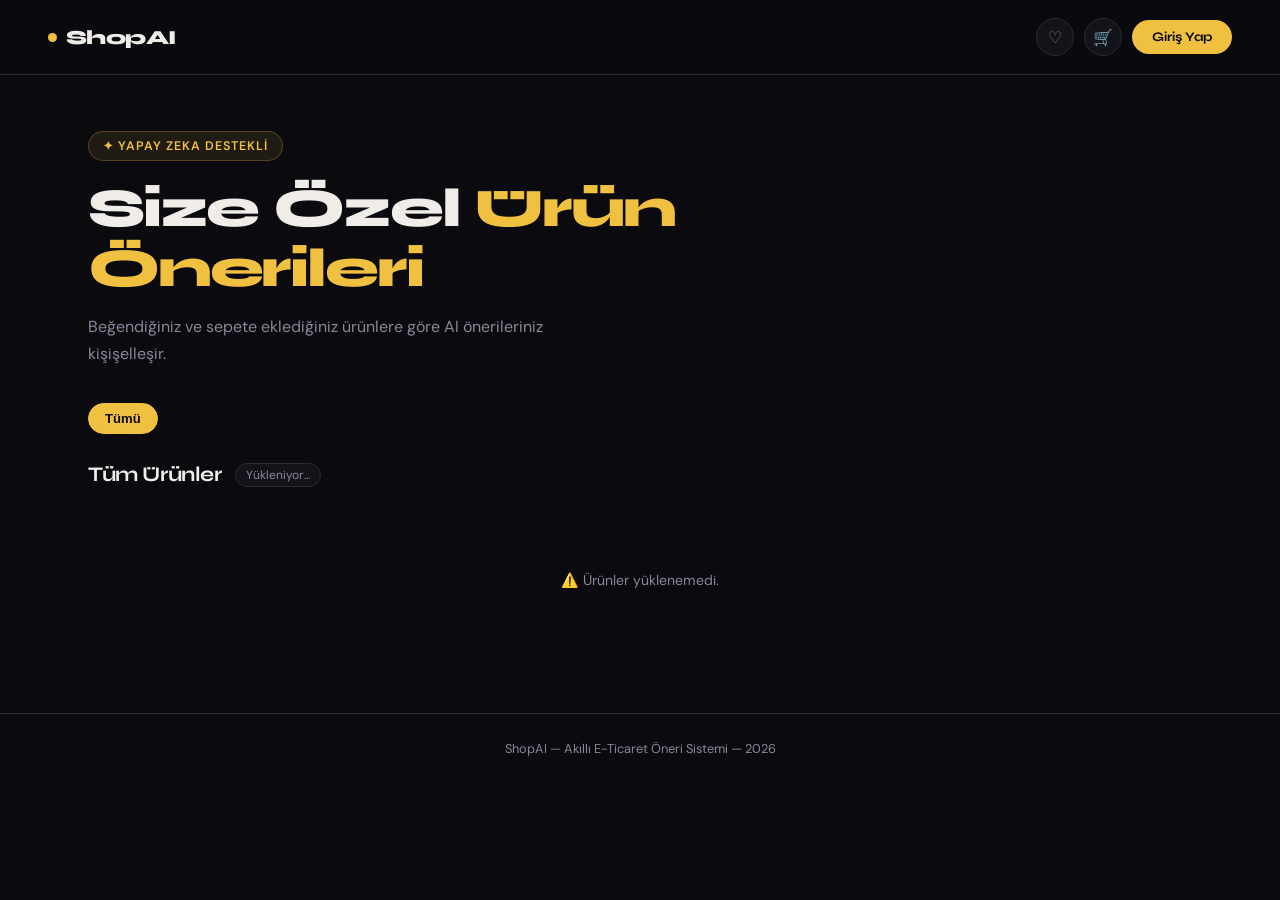
==== frontend/index.html @ 9e25587e "Update frontend: latest index.html edits" ====
<!DOCTYPE html>
<html lang="tr">
<head>
  <meta charset="UTF-8"/>
  <meta name="viewport" content="width=device-width, initial-scale=1.0"/>
  <title>ShopAI — Akıllı Alışveriş</title>
  <link href="https://fonts.googleapis.com/css2?family=Syne:wght@400;600;700;800&family=DM+Sans:wght@300;400;500&display=swap" rel="stylesheet"/>
  <style>
    :root {
      --bg:#0a0a0f; --surface:#13131a; --card:#1a1a24; --border:#2a2a38;
      --accent:#f0c040; --text:#f0ede8; --muted:#8a8799;
      --green:#4caf82; --red:#e05a2b; --radius:16px;
    }
    *,*::before,*::after{box-sizing:border-box;margin:0;padding:0;}
    body{background:var(--bg);color:var(--text);font-family:'DM Sans',sans-serif;min-height:100vh;}
    header{padding:18px 48px;display:flex;align-items:center;justify-content:space-between;
      border-bottom:1px solid var(--border);position:sticky;top:0;
      background:rgba(10,10,15,0.96);backdrop-filter:blur(16px);z-index:100;}
    .logo{font-family:'Syne',sans-serif;font-weight:800;font-size:1.25rem;
      letter-spacing:-0.03em;display:flex;align-items:center;gap:9px;cursor:pointer;}
    .logo-dot{width:9px;height:9px;background:var(--accent);border-radius:50%;animation:pulse 2s infinite;}
    .hdr-right{display:flex;align-items:center;gap:10px;}
    .icon-btn{background:var(--surface);border:1px solid var(--border);color:var(--muted);
      width:38px;height:38px;border-radius:50%;cursor:pointer;font-size:1rem;
      display:flex;align-items:center;justify-content:center;transition:all .2s;position:relative;}
    .icon-btn:hover{border-color:var(--accent);color:var(--accent);}
    .badge{position:absolute;top:-4px;right:-4px;background:var(--accent);color:#0a0a0f;
      font-size:.6rem;font-weight:700;min-width:16px;height:16px;border-radius:8px;
      padding:0 4px;display:flex;align-items:center;justify-content:center;}
    .btn-auth{background:var(--accent);color:#0a0a0f;border:none;padding:9px 20px;
      border-radius:100px;font-family:'Syne',sans-serif;font-weight:700;font-size:.82rem;cursor:pointer;transition:opacity .2s;}
    .btn-auth:hover{opacity:.85;}
    .chip-user{background:var(--surface);border:1px solid var(--border);padding:7px 14px;
      border-radius:100px;font-size:.82rem;color:var(--text);cursor:pointer;
      transition:border-color .2s;display:flex;align-items:center;gap:8px;}
    .chip-user:hover{border-color:var(--accent);}
    .chip-av{width:22px;height:22px;background:var(--accent);border-radius:50%;
      display:flex;align-items:center;justify-content:center;font-size:.65rem;font-weight:700;color:#0a0a0f;}
    .hero{padding:56px 48px 36px;max-width:1200px;margin:0 auto;}
    .hero-tag{display:inline-flex;align-items:center;gap:8px;
      background:rgba(240,192,64,.1);border:1px solid rgba(240,192,64,.25);
      color:var(--accent);font-size:.78rem;font-weight:600;letter-spacing:.08em;
      text-transform:uppercase;padding:6px 14px;border-radius:100px;margin-bottom:18px;}
    .hero h1{font-family:'Syne',sans-serif;font-size:clamp(2rem,5vw,3.4rem);
      font-weight:800;line-height:1.1;letter-spacing:-.04em;max-width:680px;}
    .hero h1 span{color:var(--accent);}
    .hero p{color:var(--muted);font-size:1rem;margin-top:14px;max-width:480px;line-height:1.7;}
    .cat-bar{max-width:1200px;margin:0 auto;padding:0 48px 28px;display:flex;gap:8px;flex-wrap:wrap;}
    .cat-pill{background:var(--surface);border:1px solid var(--border);color:var(--muted);
      padding:7px 16px;border-radius:100px;font-size:.82rem;font-weight:500;cursor:pointer;transition:all .2s;}
    .cat-pill:hover{border-color:var(--accent);color:var(--text);}
    .cat-pill.active{background:var(--accent);border-color:var(--accent);color:#0a0a0f;font-weight:700;}
    .section{max-width:1200px;margin:0 auto;padding:0 48px 64px;}
    .sec-hdr{display:flex;align-items:center;gap:14px;margin-bottom:24px;flex-wrap:wrap;}
    .sec-title{font-family:'Syne',sans-serif;font-size:1.3rem;font-weight:700;letter-spacing:-.02em;}
    .sec-badge{font-size:.75rem;color:var(--muted);background:var(--surface);
      border:1px solid var(--border);padding:3px 10px;border-radius:100px;}
    .sec-badge.ai{background:rgba(240,192,64,.1);border-color:rgba(240,192,64,.3);color:var(--accent);}
    .grid{display:grid;grid-template-columns:repeat(auto-fill,minmax(230px,1fr));gap:16px;}
    .card{background:var(--card);border:1px solid var(--border);border-radius:var(--radius);
      overflow:hidden;cursor:pointer;transition:transform .25s,border-color .25s,box-shadow .25s;
      animation:fadeUp .45s ease both;}
    .card:hover{transform:translateY(-5px);border-color:rgba(240,192,64,.35);box-shadow:0 20px 50px rgba(0,0,0,.5);}
    .card-img{width:100%;aspect-ratio:4/3;overflow:hidden;background:#1a1a2e;
      display:flex;align-items:center;justify-content:center;font-size:2.8rem;position:relative;}
    .card-img img{width:100%;height:100%;object-fit:cover;transition:transform .4s;}
    .card:hover .card-img img{transform:scale(1.07);}
    .card-body{padding:14px;}
    .card-top{display:flex;align-items:center;justify-content:space-between;margin-bottom:7px;}
    .card-cat{font-size:.68rem;font-weight:700;letter-spacing:.08em;text-transform:uppercase;color:var(--accent);}
    .score-badge{font-size:.68rem;font-weight:700;padding:3px 9px;border-radius:100px;
      background:rgba(76,175,130,.15);color:var(--green);border:1px solid rgba(76,175,130,.3);}
    .card-name{font-family:'Syne',sans-serif;font-size:.9rem;font-weight:700;line-height:1.3;
      margin-bottom:5px;display:-webkit-box;-webkit-line-clamp:2;-webkit-box-orient:vertical;overflow:hidden;}
    .card-price{font-size:.95rem;font-weight:700;color:var(--accent);margin-bottom:11px;}
    .card-actions{display:flex;gap:7px;}
    .btn-cart{flex:1;background:rgba(240,192,64,.1);border:1px solid rgba(240,192,64,.2);
      color:var(--accent);padding:8px 10px;border-radius:10px;font-size:.76rem;font-weight:600;
      cursor:pointer;transition:background .2s;}
    .btn-cart:hover{background:rgba(240,192,64,.22);}
    .btn-like{background:var(--surface);border:1px solid var(--border);color:var(--muted);
      width:34px;height:34px;border-radius:10px;cursor:pointer;font-size:.95rem;transition:all .2s;}
    .btn-like:hover,.btn-like.on{border-color:var(--red);color:var(--red);}
    .loading,.empty{display:flex;flex-direction:column;align-items:center;gap:14px;
      padding:60px 20px;color:var(--muted);font-size:.88rem;grid-column:1/-1;text-align:center;}
    .spinner{width:32px;height:32px;border:3px solid var(--border);
      border-top-color:var(--accent);border-radius:50%;animation:spin .8s linear infinite;}
    #toast{position:fixed;bottom:28px;left:50%;transform:translateX(-50%) translateY(80px);
      background:var(--card);border:1px solid var(--border);border-radius:100px;
      padding:11px 22px;font-size:.86rem;z-index:9999;
      transition:transform .3s,opacity .3s;opacity:0;pointer-events:none;white-space:nowrap;}
    #toast.show{transform:translateX(-50%) translateY(0);opacity:1;}
    .overlay{position:fixed;inset:0;background:rgba(0,0,0,.82);backdrop-filter:blur(8px);
      z-index:300;display:flex;align-items:center;justify-content:center;padding:20px;
      opacity:0;pointer-events:none;transition:opacity .25s;}
    .overlay.active{opacity:1;pointer-events:all;}
    .mbox{background:var(--card);border:1px solid var(--border);border-radius:22px;
      max-width:460px;width:100%;padding:30px;
      transform:translateY(18px);transition:transform .25s;max-height:90vh;overflow-y:auto;}
    .overlay.active .mbox{transform:translateY(0);}
    .mclose{float:right;background:var(--surface);border:1px solid var(--border);
      color:var(--muted);width:30px;height:30px;border-radius:50%;cursor:pointer;
      font-size:.9rem;display:flex;align-items:center;justify-content:center;transition:color .2s;}
    .mclose:hover{color:var(--text);}
    .auth-tabs{display:flex;border:1px solid var(--border);border-radius:11px;overflow:hidden;margin-bottom:22px;}
    .atab{flex:1;padding:9px;text-align:center;font-size:.84rem;font-weight:600;
      cursor:pointer;color:var(--muted);background:transparent;border:none;transition:all .2s;}
    .atab.active{background:var(--accent);color:#0a0a0f;}
    .aform{display:flex;flex-direction:column;gap:11px;}
    .ainput{background:var(--surface);border:1px solid var(--border);color:var(--text);
      padding:11px 15px;border-radius:11px;font-size:.88rem;font-family:'DM Sans',sans-serif;outline:none;transition:border-color .2s;}
    .ainput:focus{border-color:var(--accent);}
    .ainput::placeholder{color:var(--muted);}
    .aerr{color:var(--red);font-size:.8rem;text-align:center;min-height:16px;}
    .asubmit{background:var(--accent);color:#0a0a0f;border:none;padding:12px;
      border-radius:11px;font-family:'Syne',sans-serif;font-weight:700;font-size:.92rem;
      cursor:pointer;transition:opacity .2s;margin-top:4px;}
    .asubmit:hover{opacity:.88;}
    .asubmit:disabled{opacity:.5;cursor:not-allowed;}
    .pmbox{max-width:520px;}
    .pimg{width:100%;aspect-ratio:4/3;object-fit:cover;border-radius:13px;margin-bottom:18px;}
    .pimg-ph{width:100%;aspect-ratio:4/3;background:#1a1a2e;border-radius:13px;
      margin-bottom:18px;display:flex;align-items:center;justify-content:center;font-size:4rem;}
    .pcat{font-size:.68rem;font-weight:700;letter-spacing:.08em;text-transform:uppercase;color:var(--accent);margin-bottom:7px;}
    .ptitle{font-family:'Syne',sans-serif;font-size:1.4rem;font-weight:800;letter-spacing:-.03em;margin-bottom:8px;}
    .pprice{font-size:1.4rem;font-weight:700;color:var(--accent);margin-bottom:18px;}
    .pacts{display:flex;gap:10px;}
    .btn-addcart{flex:1;background:var(--accent);color:#0a0a0f;border:none;padding:12px;
      border-radius:11px;font-family:'Syne',sans-serif;font-weight:700;font-size:.92rem;cursor:pointer;transition:opacity .2s;}
    .btn-addcart:hover{opacity:.88;}
    .btn-plike{background:var(--surface);border:1px solid var(--border);color:var(--muted);
      padding:12px 15px;border-radius:11px;font-size:1.1rem;cursor:pointer;transition:all .2s;}
    .btn-plike:hover,.btn-plike.on{border-color:var(--red);color:var(--red);}
    #panel{position:fixed;top:0;right:0;bottom:0;width:360px;background:var(--card);
      border-left:1px solid var(--border);z-index:500;
      transform:translateX(100%);transition:transform .35s cubic-bezier(.4,0,.2,1);display:flex;flex-direction:column;}
    #panel.open{transform:translateX(0);}
    #pback{position:fixed;inset:0;background:rgba(0,0,0,.5);z-index:499;opacity:0;pointer-events:none;transition:opacity .35s;}
    #pback.open{opacity:1;pointer-events:all;}
    .phdr{padding:20px 18px 14px;border-bottom:1px solid var(--border);display:flex;align-items:center;justify-content:space-between;}
    .pusr{display:flex;align-items:center;gap:11px;}
    .pav{width:38px;height:38px;background:var(--accent);border-radius:50%;
      display:flex;align-items:center;justify-content:center;
      font-family:'Syne',sans-serif;font-weight:700;color:#0a0a0f;font-size:.95rem;}
    .pname{font-family:'Syne',sans-serif;font-weight:700;font-size:.92rem;}
    .plabel{font-size:.7rem;color:var(--accent);margin-top:2px;}
    .pemail{font-size:.72rem;color:var(--muted);}
    .pcls{background:var(--surface);border:1px solid var(--border);color:var(--muted);
      width:30px;height:30px;border-radius:50%;cursor:pointer;font-size:.9rem;
      display:flex;align-items:center;justify-content:center;}
    .ptabs{display:flex;border-bottom:1px solid var(--border);}
    .ptab{flex:1;padding:11px;text-align:center;font-size:.8rem;font-weight:600;
      color:var(--muted);cursor:pointer;border-bottom:2px solid transparent;transition:all .2s;}
    .ptab.active{color:var(--accent);border-bottom-color:var(--accent);}
    .pbody{flex:1;overflow-y:auto;padding:14px;}
    .ptc{display:none;} .ptc.active{display:block;}
    .pempty{text-align:center;color:var(--muted);font-size:.83rem;padding:36px 16px;}
    .pitem{display:flex;gap:11px;padding:11px;background:var(--surface);border:1px solid var(--border);
      border-radius:11px;margin-bottom:9px;cursor:pointer;transition:border-color .2s;align-items:center;}
    .pitem:hover{border-color:rgba(240,192,64,.3);}
    .pthumb{width:54px;height:54px;border-radius:8px;background:#1a1a2e;flex-shrink:0;
      display:flex;align-items:center;justify-content:center;font-size:1.4rem;overflow:hidden;}
    .pthumb img{width:100%;height:100%;object-fit:cover;border-radius:8px;}
    .pinfo{flex:1;min-width:0;}
    .piname{font-size:.8rem;font-weight:600;line-height:1.3;white-space:nowrap;overflow:hidden;text-overflow:ellipsis;margin-bottom:3px;}
    .piprice{font-size:.84rem;font-weight:700;color:var(--accent);}
    .qty-row{display:flex;align-items:center;gap:7px;margin-top:5px;}
    .qty-btn{background:var(--card);border:1px solid var(--border);color:var(--text);
      width:24px;height:24px;border-radius:6px;cursor:pointer;font-size:.9rem;
      display:flex;align-items:center;justify-content:center;transition:border-color .2s;}
    .qty-btn:hover{border-color:var(--accent);color:var(--accent);}
    .qty-val{font-size:.82rem;font-weight:700;min-width:18px;text-align:center;}
    .prem{background:none;border:none;color:var(--muted);cursor:pointer;font-size:.85rem;padding:3px;transition:color .2s;flex-shrink:0;}
    .prem:hover{color:var(--red);}
    .pftr{padding:14px;border-top:1px solid var(--border);}
    .ptotal{display:flex;justify-content:space-between;font-weight:700;font-size:.92rem;margin-bottom:11px;}
    .btn-pay{width:100%;background:var(--accent);color:#0a0a0f;border:none;padding:12px;
      border-radius:11px;font-family:'Syne',sans-serif;font-weight:700;font-size:.92rem;cursor:pointer;transition:opacity .2s;}
    .btn-pay:hover{opacity:.88;}
    .btn-logout{width:100%;margin-top:8px;background:transparent;border:1px solid var(--border);
      color:var(--muted);padding:9px;border-radius:11px;font-size:.83rem;cursor:pointer;transition:all .2s;}
    .btn-logout:hover{border-color:var(--red);color:var(--red);}
    .co-items{max-height:180px;overflow-y:auto;margin-bottom:14px;}
    .co-item{display:flex;justify-content:space-between;padding:7px 0;border-bottom:1px solid var(--border);font-size:.83rem;}
    .co-item:last-child{border:none;}
    .co-addr{width:100%;background:var(--surface);border:1px solid var(--border);color:var(--text);
      padding:11px 13px;border-radius:11px;font-family:'DM Sans',sans-serif;font-size:.86rem;
      resize:none;outline:none;transition:border-color .2s;margin-bottom:11px;}
    .co-addr:focus{border-color:var(--accent);}
    .co-total{font-size:1rem;font-weight:700;text-align:right;margin-bottom:14px;color:var(--accent);}
    .welbox{text-align:center;}
    .welbox .we{font-size:2.8rem;margin-bottom:14px;}
    .welbox h2{font-family:'Syne',sans-serif;font-size:1.5rem;font-weight:800;margin-bottom:8px;}
    .welbox p{color:var(--muted);font-size:.9rem;line-height:1.65;margin-bottom:22px;}
    footer{border-top:1px solid var(--border);padding:26px 48px;text-align:center;color:var(--muted);font-size:.8rem;}
    @keyframes spin{to{transform:rotate(360deg);}}
    @keyframes pulse{0%,100%{opacity:1;transform:scale(1);}50%{opacity:.5;transform:scale(1.4);}}
    @keyframes fadeUp{from{opacity:0;transform:translateY(16px);}to{opacity:1;transform:translateY(0);}}
    @media(max-width:768px){
      header,.hero,.cat-bar,.section{padding-left:16px;padding-right:16px;}
      .hero{padding-top:36px;}
      #panel{width:100%;}
    }
</style>
</head>
<body>

<header>
  <div class="logo" onclick="scrollTo(0,0)"><div class="logo-dot"></div>ShopAI</div>
  <div class="hdr-right">
    <button class="icon-btn" onclick="openPanel('liked')" title="Beğendiklerim">
      ♡<span class="badge" id="likedBadge" style="display:none">0</span>
    </button>
    <button class="icon-btn" onclick="openPanel('cart')" title="Sepet">
      🛒<span class="badge" id="cartBadge" style="display:none">0</span>
    </button>
    <div id="authArea"></div>
  </div>
</header>

<div class="hero">
  <div class="hero-tag" id="heroTag">✶ YAPAY ZEKA DESTEKLİ</div>
  <h1>Size Özel <span>Ürün Önerileri</span></h1>
  <p id="heroDesc">Beğendiğiniz ve sepete eklediğiniz ürünlere göre AI önerileriniz kişişelleşir.</p>
</div>

<div class="cat-bar" id="catBar">
  <button class="cat-pill active" onclick="selectCat('')">Tümü</button>
</div>

<div class="section" id="recSection" style="display:none">
  <div class="sec-hdr">
    <div class="sec-title">🤖 Size Özel Öneriler</div>
    <div class="sec-badge ai" id="recBadge">Kişişelleştirilmiş</div>
    <div class="sec-badge" id="recUpdating" style="display:none">↻ Güncelleniyor...</div>
  </div>
  <div class="grid" id="recGrid">
    <div class="loading"><div class="spinner"></div><span>Öneriler hazırlanıyor...</span></div>
  </div>
</div>

<div class="section">
  <div class="sec-hdr">
    <div class="sec-title" id="allTitle">Tüm Ürünler</div>
    <div class="sec-badge" id="allBadge">Yükleniyor...</div>
  </div>
  <div class="grid" id="allGrid">
    <div class="loading"><div class="spinner"></div><span>Yükleniyor...</span></div>
  </div>
</div>

<footer>ShopAI — Akıllı E-Ticaret Öneri Sistemi — 2026</footer>
<div id="toast"></div>
<div id="pback" onclick="closePanel()"></div>

<div id="panel">
  <div class="phdr">
    <div class="pusr">
      <div class="pav" id="pav">?</div>
      <div>
        <div class="pname" id="pname">Misafir</div>
        <div class="plabel" id="plabel"></div>
      </div>
    </div>
    <button class="pcls" onclick="closePanel()">✕</button>
  </div>
  <div class="ptabs">
    <div class="ptab active" id="tabLiked" onclick="switchTab('liked')">♡ Beğenenlerim <span id="lcnt">(0)</span></div>
    <div class="ptab" id="tabCart" onclick="switchTab('cart')">🛒 Sepetim <span id="ccnt">(0)</span></div>
  </div>
  <div class="pbody">
    <div class="ptc active" id="tcLiked"><div class="pempty">Henüz beğendiğiniz ürün yok.</div></div>
    <div class="ptc" id="tcCart"><div class="pempty">Sepetiniz boş.</div></div>
  </div>
  <div class="pftr">
    <div id="cartFtr" style="display:none">
      <div class="ptotal"><span>Toplam</span><span id="totalPrice">₺0,00</span></div>
      <button class="btn-pay" onclick="closePanel();setTimeout(openCheckout,60)">Ödeme Yap →</button>
    </div>
    <button class="btn-logout" id="logoutBtn" onclick="doLogout()" style="display:none">Çıkış Yap</button>
  </div>
</div>

<div class="overlay" id="authOv" onclick="if(event.target===this)closeAuth()">
  <div class="mbox">
    <div class="auth-tabs">
      <button class="atab active" onclick="switchAuth('login',this">Giriş Yap</button>
      <button class="atab" onclick="switchAuth('register',this)">Kayıt Ol</button>
    </div>
    <div class="aform" id="fLogin">
      <input class="ainput" type="email" id="lEmail" placeholder="E-posta" autocomplete="email" onkeydown="if(event.key==='Enter')doLogin()"/>
      <input class="ainput" type="password" id="lPass" placeholder="Şifre" onkeydown="if(event.key==='Enter')doLogin()"/>
      <div class="aerr" id="lErr"></div>
      <button class="asubmit" id="lBtn" onclick="doLogin()">Giriş Yap</button>
    </div>
    <div class="aform" id="fReg" style="display:none">
      <input class="ainput" type="text" id="rName" placeholder="Ad Soyad" onkeydown="if(event.key==='Enter')doRegister()"/>
      <input class="ainput" type="email" id="rEmail" placeholder="E-posta" autocomplete="email" onkeydown="if(event.key==='Enter')doRegister()"/>
      <input class="ainput" type="password" id="rPass" placeholder="Şifre (min 6 karakter)" onkeydown="if(event.key==='Enter')doRegister()"/>
      <div class="aerr" id="rErr"></div>
      <button class="asubmit" id="rBtn" onclick="doRegister()">Kayıt Ol</button>
    </div>
  </div>
</div>

<div class="overlay" id="prodOv" onclick="if(event.target===this)closeProd()">
  <div class="mbox pmbox">
    <button class="mclose" onclick="closeProd()">✕</button>
    <div id="pimgWrap"></div>
    <div class="pcat" id="pCat"></div>
    <div class="ptitle" id="pTitle"></div>
    <div class="pprice" id="pPrice"></div>
    <div id="pSimilar" style="margin-bottom:16px;display:none">
      <div style="font-size:.78rem;color:var(--muted);margin-bottom:8px;font-weight:600;">Benzer Ürünler</div>
      <div id="pSimilarList" style="display:flex;gap:8px;flex-wrap:wrap;"></div>
    </div>
    <div class="pacts">
      <button class="btn-addcart" onclick="addToCartFromModal()">🛒 Sepete Ekle</button>
      <button class="btn-plike" id="pLikeBtn" onclick="toggleLikeFromModal()">♡</button>
    </div>
  </div>
</div>

<div class="overlay" id="coOv" onclick="if(event.target===this)closeCheckout()">
  <div class="mbox">
    <button class="mclose" onclick="closeCheckout()">✕</button>
    <h2 style="font-family:'Syne',sans-serif;font-weight:800;margin-bottom:18px">Siparişi Tamamla</h2>
    <div class="co-items" id="coItems"></div>
    <textarea class="co-addr" id="coAddr" rows="3" placeholder="Teslimat adresi..."></textarea>
    <div class="co-total" id="coTotal"></div>
    <button class="asubmit" onclick="confirmCheckout()">Siparişi Onayla ✓</button>
  </div>
</div>

<div class="overlay" id="welOv">
  <div class="mbox welbox">
    <div class="we">🎉</div>
    <h2>Hoş Geldin, <span id="welName"></span>!</h2>
    <p>ShopAI'ya katıldın. Beğendiğin ve sepete eklediğin ürünlere göre sana özel öneriler sunuyoruz.</p>
    <button class="asubmit" onclick="closeWelcome()">Alışverişe Başla →</button>
  </div>
</div>

<script>

// ════════════════════════════════ STATE ════════════════════════════════════
let token=null, userId=null, userName=null, userLabel=null;
let catalog={};
let likedSet=new Set();
let cartMap=new Map();
let modalId=null;
let refreshTimer=null;

const EMOJI={
  'Kadın':'👗','Erkek':'👔','Elektronik':'⚡','Kozmetik':'💄',
  'Süpermarket':'🛒','Ev ve Mobilya':'🛋️','Bahçe & Yapı Market':'🌿',
  'Kırtasiye Ofis Malzemeleri':'✏️','Hobi':'🎯','Oyuncak':'🧸',
  'Spor Outdoor':'⚽','Çocuk':'👦','Anne & Bebek & Çocuk':'👶',
  'Otomobil ve Motosiklet':'🚗'
};
const emo=c=>EMOJI[c]||'📦';
const esc=s=>String(s).replace(/[&<>"']/g,c=>({'&':'&amp;','<':'&lt;','>':'&gt;','"':'&quot;',"'":'&#39;'}[c]));
const fmt=n=>`₺${Number(n).toLocaleString('tr-TR',{minimumFractionDigits:2})}`;

function saveSession(t,uid,name){
  token=t; userId=uid; userName=name;
  localStorage.setItem('sai_t',t);
  localStorage.setItem('sai_u',uid);
  localStorage.setItem('sai_n',name);
}
function loadSession(){
  token=localStorage.getItem('sai_t');
  userId=localStorage.getItem('sai_u');
  userName=localStorage.getItem('sai_n');
}
function clearSession(){
  token=null; userId=null; userName=null; userLabel=null;
  ['sai_t','sai_u','sai_n','sai_lb'].forEach(k=>localStorage.removeItem(k));
}
function saveLikedCart(){
  localStorage.setItem('sai_lk',JSON.stringify([...likedSet]));
  localStorage.setItem('sai_ct',JSON.stringify([...cartMap.entries()]));
}
function loadLikedCart(){
  try{likedSet=new Set(JSON.parse(localStorage.getItem('sai_lk')||'[]'));}catch(e){}
  try{cartMap=new Map(JSON.parse(localStorage.getItem('sai_ct')||'[]'));}catch(e){}
}
function merge(list){
  list.forEach(p=>{
    const id=p.product_id||p.id;
    catalog[id]={...(catalog[id]||{}),...p,id};
  });
}
function getP(id){return catalog[id]||null;}

let tt;
function toast(msg,type=''){
  const el=document.getElementById('toast');
  el.textContent=msg;
  el.style.borderColor=type==='ok'?'rgba(76,175,130,.4)':type==='err'?'rgba(224,90,43,.4)':'var(--border)';
  el.style.color=type==='ok'?'var(--green)':type==='err'?'var(--red)':'var(--text)';
  el.classList.add('show');
  clearTimeout(tt);tt=setTimeout(()=>el.classList.remove('show'),2600);
}

// ─── PROFIL ETİKETİ ───────────────────────────────────────────────────────
async function fetchProfile(){
  if(!token)return;
  try{
    const r=await fetch('/api/v1/users/me',{headers:{Authorization:`Bearer ${token}`}});
    if(!r.ok)return;
    const d=await r.json();
    userLabel=d.label||null;
    localStorage.setItem('sai_lb',userLabel||'');
    const lbl=document.getElementById('plabel');
    if(lbl) lbl.textContent=userLabel||'';
    const desc=document.getElementById('heroDesc');
    if(desc) desc.textContent=userLabel
      ? `${userLabel} olarak tanımlandınız. Beğeni ve sepet hareketlerinize göre öneriler güncelleniyor.`
      : 'Beğendiğiniz ve sepete eklediğiniz ürünlere göre AI önerileriniz kişiselleşir.';
  }catch(e){}
}

function renderAuth(){
  const el=document.getElementById('authArea');
  if(token&&userName){
    const ini=userName.split(' ').map(w=>w[0]).join('').toUpperCase().slice(0,2);
    el.innerHTML=`<div class="chip-user" onclick="openPanel('liked')">
      <div class="chip-av">${ini}</div>${esc(userName)}
    </div>`;
    document.getElementById('logoutBtn').style.display='';
    document.getElementById('pname').textContent=userName;
    document.getElementById('pav').textContent=ini;
    const lbl=document.getElementById('plabel');
    if(lbl) lbl.textContent=userLabel||'';
  } else {
    el.innerHTML=`<button class="btn-auth" onclick="openAuth()">Giriş Yap</button>`;
    document.getElementById('logoutBtn').style.display='none';
    document.getElementById('pname').textContent='Misafir';
    document.getElementById('pav').textContent='?';
  }
}

function openAuth(){document.getElementById('authOv').classList.add('active');}
function closeAuth(){document.getElementById('authOv').classList.remove('active');}
function switchAuth(tab,btn){
  document.querySelectorAll('.atab').forEach(t=>t.classList.remove('active'));
  btn.classList.add('active');
  document.getElementById('fLogin').style.display=tab==='login'?'flex':'none';
  document.getElementById('fReg').style.display=tab==='register'?'flex':'none';
  document.getElementById('lErr').textContent='';
  document.getElementById('rErr').textContent='';
}

async function doLogin(){
  const email=document.getElementById('lEmail').value.trim();
  const pass=document.getElementById('lPass').value;
  const btn=document.getElementById('lBtn');
  document.getElementById('lErr').textContent='';
  if(!email||!pass)return;
  btn.disabled=true; btn.textContent='Giriş yapılıyor...';
  try{
    const r=await fetch('/api/v1/auth/login',{method:'POST',
      headers:{'Content-Type':'application/json'},
      body:JSON.stringify({email,password:pass})});
    const d=await r.json();
    if(!r.ok)throw new Error(d.detail||'Giriş başarısız');
    saveSession(d.token,d.user_id,d.name);
    closeAuth(); renderAuth();
    toast(`Hoş geldin, ${d.name}! 👋`,'ok');
    await Promise.all([loadAll(), fetchProfile()]);
  }catch(e){document.getElementById('lErr').textContent=e.message;}
  finally{btn.disabled=false; btn.textContent='Giriş Yap';}
}

async function doRegister(){
  const name=document.getElementById('rName').value.trim();
  const email=document.getElementById('rEmail').value.trim();
  const pass=document.getElementById('rPass').value;
  const btn=document.getElementById('rBtn');
  document.getElementById('rErr').textContent='';
  if(!name||!email||!pass){document.getElementById('rErr').textContent='Tüm alanları doldurun.';return;}
  if(pass.length<6){document.getElementById('rErr').textContent='Şifre en az 6 karakter.';return;}
  btn.disabled=true; btn.textContent='Kayıt oluşturuluyor...';
  try{
    const r=await fetch('/api/v1/auth/register',{method:'POST',
      headers:{'Content-Type':'application/json'},
      body:JSON.stringify({name,email,password:pass})});
    const d=await r.json();
    if(!r.ok)throw new Error(d.detail||'Kayıt başarısız');
    saveSession(d.token,d.user_id,d.name);
    closeAuth(); renderAuth();
    await loadAll();
    showWelcome(d.name);
  }catch(e){document.getElementById('rErr').textContent=e.message;}
  finally{btn.disabled=false; btn.textContent='Kayıt Ol';}
}

function doLogout(){
  clearSession(); likedSet.clear(); cartMap.clear(); saveLikedCart();
  renderAuth(); closePanel(); updateBadges();
  document.getElementById('recSection').style.display='none';
  document.getElementById('heroTag').textContent='✦ YAPAY ZEKA DESTEKLİ';
  const desc=document.getElementById('heroDesc');
  if(desc) desc.textContent='Beğendiğiniz ve sepete eklediğiniz ürünlere göre AI önerileriniz kişiselleşir.';
  loadAllProducts();
  toast('Çıkış yapıldı.');
}

function showWelcome(name){
  document.getElementById('welName').textContent=name.split(' ')[0];
  document.getElementById('welOv').classList.add('active');
}
function closeWelcome(){document.getElementById('welOv').classList.remove('active');}

async function loadAllProducts(cat=''){
  const grid=document.getElementById('allGrid');
  grid.innerHTML='<div class="loading"><div class="spinner"></div><span>Yükleniyor...</span></div>';
  try{
    const url=cat?`/api/v1/products?category=${encodeURIComponent(cat)}&limit=200`:'/api/v1/products?limit=200';
    const r=await fetch(url,token?{headers:{Authorization:`Bearer ${token}`}}:{});
    const d=await r.json();
    const list=d.products||d||[];
    merge(list);
    document.getElementById('allTitle').textContent=cat||'Tüm Ürünler';
    document.getElementById('allBadge').textContent=`${list.length} ürün`;
    grid.innerHTML=list.length
      ?list.map((p,i)=>cardHtml(p,i,'all')).join('')
      :'<div class="empty">Bu kategoride ürün bulunamadı.</div>';
  }catch(e){
    grid.innerHTML='<div class="empty">⚠️ Ürünler yüklenemedi.</div>';
  }
}

// ─── KİŞİSEL ÖNERİLER — silent=true → mevcut içerik korunur, sadece güncellenir ───
async function loadPersonalized(silent=false){
  if(!token||!userId){
    document.getElementById('recSection').style.display='none';
    return;
  }
  document.getElementById('recSection').style.display='';
  const grid=document.getElementById('recGrid');
  const updBadge=document.getElementById('recUpdating');

  if(!silent){
    grid.innerHTML='<div class="loading"><div class="spinner"></div><span>Öneriler hazırlanıyor...</span></div>';
  } else {
    if(updBadge) updBadge.style.display='';
    grid.style.opacity='0.5';
    grid.style.pointerEvents='none';
  }

  try{
    const r=await fetch('/api/v1/recommendations/me/personalized',
      {headers:{Authorization:`Bearer ${token}`}});
    if(!r.ok)throw new Error();
    const d=await r.json();
    const list=d.recommendations||d.products||d||[];
    merge(list);
    if(!list.length){
      grid.innerHTML='<div class="empty">Ürünleri beğen veya sepete ekle — sana özel öneriler göreceğiz! ❤️</div>';
      document.getElementById('recBadge').textContent='Kişiselleştirilmiş';
      return;
    }
    const cats=[...new Set(list.map(p=>p.category).filter(Boolean))];
    document.getElementById('recBadge').textContent=`${list.length} öneri · ${cats.join(', ')}`;
    document.getElementById('heroTag').textContent=`✦ ${list.length} KİŞİSEL ÖNERİ`;
    grid.innerHTML=list.map((p,i)=>cardHtml(p,i,'rec')).join('');
  }catch(e){
    if(!silent) document.getElementById('recSection').style.display='none';
  }finally{
    grid.style.opacity='1';
    grid.style.pointerEvents='';
    if(updBadge) updBadge.style.display='none';
  }
}

// ─── REFRESH ZAMANLAYICI — beğeni/sepet ekle/çıkar sonrası çağrılır ───────
function scheduleRefresh(){
  if(!token)return;
  clearTimeout(refreshTimer);
  refreshTimer=setTimeout(()=>loadPersonalized(true), 500);
}

async function loadCategories(){
  try{
    const r=await fetch('/api/v1/categories');
    const d=await r.json();
    const cats=d.categories||d||[];
    const bar=document.getElementById('catBar');
    bar.innerHTML=`<button class="cat-pill active" onclick="selectCat('')">Tümü</button>`+
      cats.map(c=>`<button class="cat-pill" onclick="selectCat('${esc(c)}')">${emo(c)} ${esc(c)}</button>`).join('');
  }catch(e){}
}

function selectCat(cat){
  document.querySelectorAll('.cat-pill').forEach(p=>{
    p.classList.toggle('active',cat===''?p.textContent.trim()==='Tümü':p.textContent.includes(cat));
  });
  loadAllProducts(cat);
}

function cardHtml(p,i,src){
  const id=p.product_id||p.id;
  const liked=likedSet.has(id);
  const score=p.similarity_score&&src==='rec'
    ?`<div class="score-badge">%${Math.round(p.similarity_score*100)} Eşleşme</div>`:'';
  const img=p.image_url
    ?`<img src="${p.image_url}" alt="${esc(p.name)}" loading="lazy"
        onerror="this.style.display='none';this.nextElementSibling.style.display='flex'">`:'';
  const fall=`<span style="display:${p.image_url?'none':'flex'};font-size:2.8rem;align-items:center;justify-content:center;width:100%;height:100%">${emo(p.category)}</span>`;
  return `<div class="card" onclick="openProd(${id})" style="animation-delay:${Math.min(i,12)*.05}s">
    <div class="card-img">${img}${fall}</div>
    <div class="card-body">
      <div class="card-top">
        <div class="card-cat">${esc(p.category||'Ürün')}</div>${score}
      </div>
      <div class="card-name">${esc(p.name)}</div>
      <div class="card-price">${fmt(p.price)}</div>
      <div class="card-actions">
        <button class="btn-cart" onclick="event.stopPropagation();addToCart(${id})">🛒 Sepete Ekle</button>
        <button class="btn-like${liked?' on':''}" id="lbtn-${id}" onclick="event.stopPropagation();toggleLike(${id},this)">${liked?'♥':'♡'}</button>
      </div>
    </div>
  </div>`;
}

// ─── BEĞEN / BEĞEN KALDIR — her ikisinde de öneri güncellenir ─────────────
async function toggleLike(id,btn){
  if(!token){toast('Beğenmek için giriş yapın.','err');openAuth();return;}
  const adding=!likedSet.has(id);
  if(adding){likedSet.add(id);}else{likedSet.delete(id);}
  // Tüm kartlardaki butonları güncelle
  document.querySelectorAll(`[id="lbtn-${id}"]`).forEach(b=>{
    b.textContent=adding?'♥':'♡'; b.classList.toggle('on',adding);
  });
  toast(adding?'Beğendiklere eklendi ♥':'Beğendiklerden çıkarıldı');
  saveLikedCart(); updateBadges(); renderPanel();
  if(adding) await interact(id,'like');
  scheduleRefresh(); // Hem eklemede hem çıkarmada güncelle
  setTimeout(fetchProfile,600);
}

function toggleLikeFromModal(){
  if(!modalId)return;
  const adding=!likedSet.has(modalId);
  toggleLike(modalId,null);
  const btn=document.getElementById('pLikeBtn');
  btn.textContent=adding?'♥':'♡';
  btn.classList.toggle('on',adding);
}

// ─── SEPET — ekle/çıkar/güncelle her durumda öneri güncellenir ────────────
async function addToCart(id){
  if(!token){toast('Sepete eklemek için giriş yapın.','err');openAuth();return;}
  cartMap.set(id,(cartMap.get(id)||0)+1);
  toast('Sepete eklendi 🛒','ok');
  saveLikedCart(); updateBadges(); renderPanel();
  await interact(id,'cart');
  scheduleRefresh();
}
function addToCartFromModal(){if(modalId)addToCart(modalId);}

function updateQty(id,delta){
  const qty=(cartMap.get(id)||0)+delta;
  if(qty<=0){
    cartMap.delete(id);
    toast('Sepetten çıkarıldı.');
  } else {
    cartMap.set(id,qty);
  }
  saveLikedCart(); updateBadges(); renderPanel();
  scheduleRefresh(); // Sepetten çıkarmada da güncelle
}

function removeLiked(id){
  likedSet.delete(id);
  document.querySelectorAll(`[id="lbtn-${id}"]`).forEach(b=>{
    b.textContent='♡'; b.classList.remove('on');
  });
  saveLikedCart(); updateBadges(); renderPanel();
  toast('Beğendiklerden çıkarıldı.');
  scheduleRefresh(); // Beğeni kaldırılınca da güncelle
}

function updateBadges(){
  const lb=document.getElementById('likedBadge'),cb=document.getElementById('cartBadge');
  lb.textContent=likedSet.size; lb.style.display=likedSet.size?'':'none';
  cb.textContent=cartMap.size;  cb.style.display=cartMap.size?'':'none';
}

function openPanel(tab){
  document.getElementById('panel').classList.add('open');
  document.getElementById('pback').classList.add('open');
  switchTab(tab); renderPanel();
}
function closePanel(){
  document.getElementById('panel').classList.remove('open');
  document.getElementById('pback').classList.remove('open');
}
function switchTab(tab){
  ['tabLiked','tabCart'].forEach(id=>{
    document.getElementById(id).classList.toggle('active',
      (tab==='liked'&&id==='tabLiked')||(tab==='cart'&&id==='tabCart'));
  });
  ['tcLiked','tcCart'].forEach(id=>{
    document.getElementById(id).classList.toggle('active',
      (tab==='liked'&&id==='tcLiked')||(tab==='cart'&&id==='tcCart'));
  });
}

function thumb(p){
  const prod=getP(p.product_id||p.id||p)||p;
  if(prod&&prod.image_url)
    return `<div class="pthumb"><img src="${prod.image_url}" alt=""></div>`;
  return `<div class="pthumb">${emo(prod&&prod.category)}</div>`;
}

function renderPanel(){
  const likedIds=[...likedSet];
  document.getElementById('lcnt').textContent=`(${likedIds.length})`;
  document.getElementById('tcLiked').innerHTML=likedIds.length
    ?likedIds.map(id=>{
        const p=getP(id); if(!p)return'';
        return`<div class="pitem" onclick="closePanel();setTimeout(()=>openProd(${id}),60)">
          ${thumb(p)}
          <div class="pinfo">
            <div class="piname">${esc(p.name)}</div>
            <div class="piprice">${fmt(p.price)}</div>
          </div>
          <button class="prem" onclick="event.stopPropagation();removeLiked(${id})">✕</button>
        </div>`;
      }).filter(Boolean).join('')
    :'<div class="pempty">Henüz beğendiğiniz ürün yok.</div>';

  const entries=[...cartMap.entries()];
  document.getElementById('ccnt').textContent=`(${entries.length})`;
  if(!entries.length){
    document.getElementById('tcCart').innerHTML='<div class="pempty">Sepetiniz boş.</div>';
    document.getElementById('cartFtr').style.display='none';
    return;
  }
  let total=0;
  document.getElementById('tcCart').innerHTML=entries.map(([id,qty])=>{
    const p=getP(id); if(!p)return'';
    total+=Number(p.price)*qty;
    return`<div class="pitem" onclick="closePanel();setTimeout(()=>openProd(${id}),60)">
      ${thumb(p)}
      <div class="pinfo">
        <div class="piname">${esc(p.name)}</div>
        <div class="piprice">${fmt(p.price)}</div>
        <div class="qty-row" onclick="event.stopPropagation()">
          <button class="qty-btn" onclick="updateQty(${id},-1)">−</button>
          <span class="qty-val">${qty}</span>
          <button class="qty-btn" onclick="updateQty(${id},+1)">+</button>
        </div>
      </div>
      <button class="prem" onclick="event.stopPropagation();updateQty(${id},-999)">✕</button>
    </div>`;
  }).filter(Boolean).join('');
  document.getElementById('totalPrice').textContent=fmt(total);
  document.getElementById('cartFtr').style.display='';
}

// ─── ÜRÜN MODAL — benzer ürünler dahil ───────────────────────────────────
async function openProd(id){
  const p=getP(id); if(!p)return;
  modalId=id;
  const liked=likedSet.has(id);
  document.getElementById('pimgWrap').innerHTML=p.image_url
    ?`<img class="pimg" src="${p.image_url}" alt="${esc(p.name)}">`
    :`<div class="pimg-ph">${emo(p.category)}</div>`;
  document.getElementById('pCat').textContent=p.category||'Ürün';
  document.getElementById('pTitle').textContent=p.name;
  document.getElementById('pPrice').textContent=fmt(p.price);
  const lb=document.getElementById('pLikeBtn');
  lb.textContent=liked?'♥':'♡'; lb.classList.toggle('on',liked);

  // Benzer ürünler bölümünü sıfırla
  const simDiv=document.getElementById('pSimilar');
  if(simDiv) simDiv.style.display='none';
  document.getElementById('prodOv').classList.add('active');
  interact(id,'view');

  // Benzer ürünleri API'den çek
  try{
    const r=await fetch(`/api/v1/products/${id}`);
    if(r.ok){
      const d=await r.json();
      if(d.similar_products&&d.similar_products.length&&simDiv){
        merge(d.similar_products);
        document.getElementById('pSimilarList').innerHTML=d.similar_products.map(s=>`
          <div onclick="closeProd();setTimeout(()=>openProd(${s.product_id}),60)"
               style="background:var(--surface);border:1px solid var(--border);border-radius:9px;
                      padding:7px 10px;cursor:pointer;font-size:.72rem;font-weight:600;
                      transition:border-color .2s;white-space:nowrap;max-width:140px;overflow:hidden;text-overflow:ellipsis;"
               onmouseover="this.style.borderColor='rgba(240,192,64,.4)'"
               onmouseout="this.style.borderColor='var(--border)'">
            ${s.image_url?`<img src="${s.image_url}" style="width:100%;height:60px;object-fit:cover;border-radius:6px;margin-bottom:5px;" onerror="this.style.display='none'">`:`<div style="font-size:1.5rem;text-align:center">${emo(s.category)}</div>`}
            <div style="overflow:hidden;text-overflow:ellipsis;">${esc(s.urun_adi||s.name||'')}</div>
            <div style="color:var(--accent)">${fmt(s.price)}</div>
          </div>`).join('');
        simDiv.style.display='';
      }
    }
  }catch(e){}
}
function closeProd(){
  document.getElementById('prodOv').classList.remove('active');
  modalId=null;
}

function openCheckout(){
  if(!token){openAuth();return;}
  const entries=[...cartMap.entries()];
  if(!entries.length){toast('Sepetiniz boş.');return;}
  let total=0;
  document.getElementById('coItems').innerHTML=entries.map(([id,qty])=>{
    const p=getP(id); if(!p)return'';
    const sub=Number(p.price)*qty; total+=sub;
    return`<div class="co-item"><span>${esc(p.name)} x${qty}</span><span>${fmt(sub)}</span></div>`;
  }).join('');
  document.getElementById('coTotal').textContent=`Toplam: ${fmt(total)}`;
  document.getElementById('coOv').classList.add('active');
}
function closeCheckout(){document.getElementById('coOv').classList.remove('active');}

async function confirmCheckout(){
  const address=document.getElementById('coAddr').value.trim();
  if(!address){toast('Lütfen teslimat adresi girin.','err');return;}
  const items=[...cartMap.entries()].map(([product_id,quantity])=>({product_id,quantity}));
  try{
    const r=await fetch('/api/v1/orders/checkout',{method:'POST',
      headers:{'Content-Type':'application/json',Authorization:`Bearer ${token}`},
      body:JSON.stringify({items,address})});
    if(!r.ok)throw new Error();
    cartMap.clear(); saveLikedCart(); updateBadges(); renderPanel();
    closeCheckout();
    toast('🎉 Siparişiniz alındı!','ok');
    setTimeout(()=>loadPersonalized(true),800);
  }catch{toast('Sipariş oluşturulamadı.','err');}
}

async function interact(productId,type){
  if(!token)return;
  try{
    await fetch('/api/v1/interactions',{method:'POST',
      headers:{'Content-Type':'application/json',Authorization:`Bearer ${token}`},
      body:JSON.stringify({product_id:productId,interaction_type:type})
    });
  }catch(e){}
}

async function loadAll(){
  renderAuth();
  if(token){
    document.getElementById('heroTag').textContent=`✦ HOŞ GELDİN, ${userName.split(' ')[0].toUpperCase()}!`;
    document.getElementById('recSection').style.display='';
    loadPersonalized(false);
    fetchProfile();
  } else {
    document.getElementById('recSection').style.display='none';
    document.getElementById('heroTag').textContent='✦ YAPAY ZEKA DESTEKLİ';
  }
  loadAllProducts();
}

(async function init(){
  loadSession(); loadLikedCart();
  await loadCategories();
  renderAuth(); updateBadges();
  await loadAll();
})();

</script>
</body>
</html>
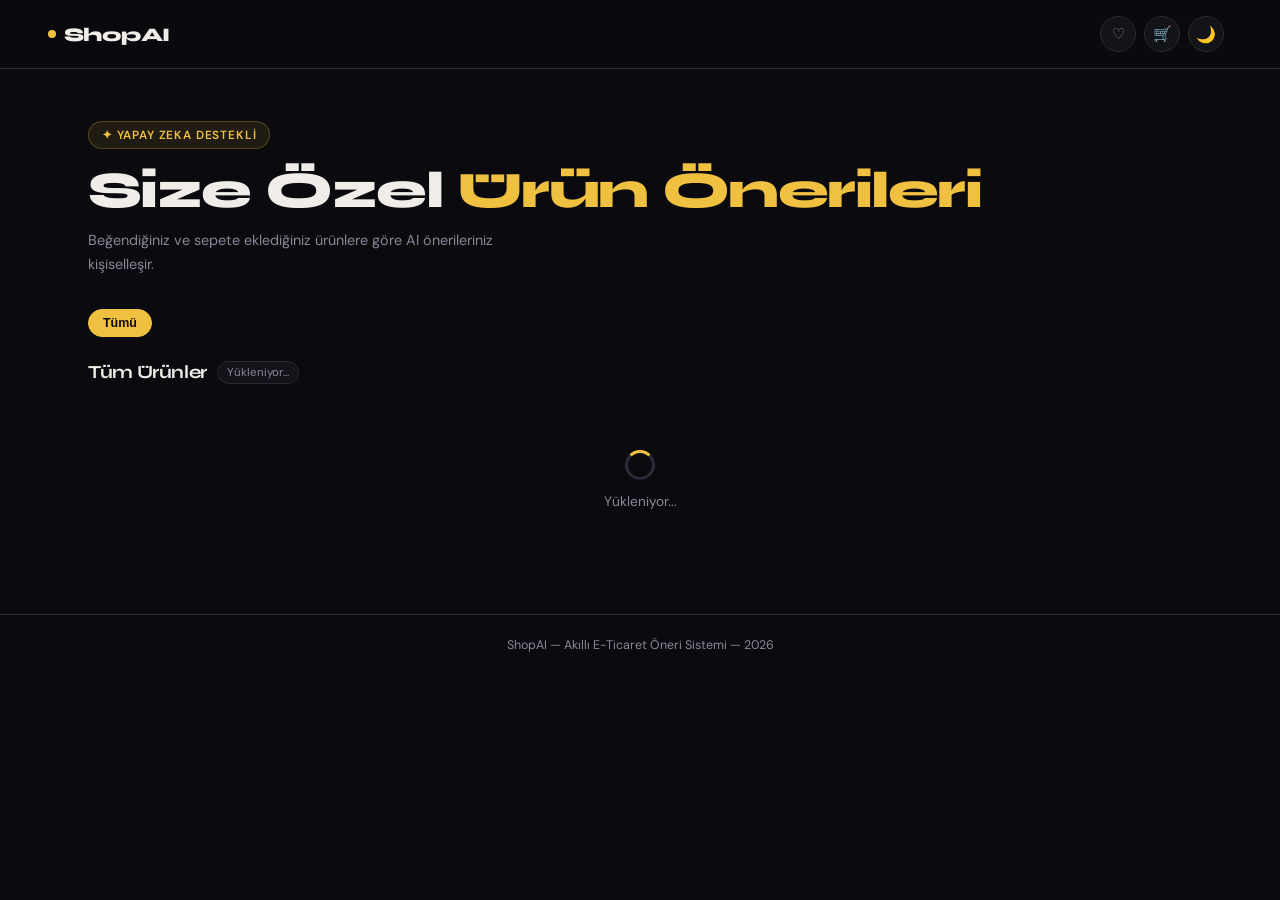
==== commit b3d2f9b2: "Update frontend: sync latest index.html from IDE" ====
--- a/frontend/index.html
+++ b/frontend/index.html
@@ -1,207 +1,305 @@
 <!DOCTYPE html>
-<html lang="tr">
+<html lang="tr" data-theme="dark">
 <head>
   <meta charset="UTF-8"/>
   <meta name="viewport" content="width=device-width, initial-scale=1.0"/>
   <title>ShopAI — Akıllı Alışveriş</title>
   <link href="https://fonts.googleapis.com/css2?family=Syne:wght@400;600;700;800&family=DM+Sans:wght@300;400;500&display=swap" rel="stylesheet"/>
   <style>
-    :root {
+    /* ── DARK THEME (varsayılan) ── */
+    [data-theme="dark"]{
       --bg:#0a0a0f; --surface:#13131a; --card:#1a1a24; --border:#2a2a38;
       --accent:#f0c040; --text:#f0ede8; --muted:#8a8799;
-      --green:#4caf82; --red:#e05a2b; --radius:16px;
+      --green:#4caf82; --red:#e05a2b;
+      --hdr-bg:rgba(10,10,15,0.96);
+      --shadow:0 20px 50px rgba(0,0,0,.5);
+    }
+    /* ── LIGHT THEME ── */
+    [data-theme="light"]{
+      --bg:#f5f5f0; --surface:#ffffff; --card:#ffffff; --border:#e0ddd6;
+      --accent:#d4a000; --text:#1a1a1a; --muted:#6b6878;
+      --green:#2e8b5a; --red:#c0392b;
+      --hdr-bg:rgba(245,245,240,0.96);
+      --shadow:0 8px 30px rgba(0,0,0,.1);
     }
     *,*::before,*::after{box-sizing:border-box;margin:0;padding:0;}
-    body{background:var(--bg);color:var(--text);font-family:'DM Sans',sans-serif;min-height:100vh;}
-    header{padding:18px 48px;display:flex;align-items:center;justify-content:space-between;
-      border-bottom:1px solid var(--border);position:sticky;top:0;
-      background:rgba(10,10,15,0.96);backdrop-filter:blur(16px);z-index:100;}
-    .logo{font-family:'Syne',sans-serif;font-weight:800;font-size:1.25rem;
-      letter-spacing:-0.03em;display:flex;align-items:center;gap:9px;cursor:pointer;}
-    .logo-dot{width:9px;height:9px;background:var(--accent);border-radius:50%;animation:pulse 2s infinite;}
-    .hdr-right{display:flex;align-items:center;gap:10px;}
+    html{scroll-behavior:smooth;}
+    body{background:var(--bg);color:var(--text);font-family:"DM Sans",sans-serif;min-height:100vh;transition:background .3s,color .3s;}
+
+    /* ── HEADER ── */
+    header{
+      padding:14px 24px;
+      display:flex;align-items:center;justify-content:space-between;gap:12px;
+      border-bottom:1px solid var(--border);
+      position:sticky;top:0;
+      background:var(--hdr-bg);backdrop-filter:blur(16px);z-index:100;
+    }
+    .logo{font-family:"Syne",sans-serif;font-weight:800;font-size:1.2rem;
+      letter-spacing:-0.03em;display:flex;align-items:center;gap:8px;cursor:pointer;flex-shrink:0;}
+    .logo-dot{width:8px;height:8px;background:var(--accent);border-radius:50%;animation:pulse 2s infinite;}
+    .hdr-right{display:flex;align-items:center;gap:8px;flex-shrink:0;}
     .icon-btn{background:var(--surface);border:1px solid var(--border);color:var(--muted);
-      width:38px;height:38px;border-radius:50%;cursor:pointer;font-size:1rem;
-      display:flex;align-items:center;justify-content:center;transition:all .2s;position:relative;}
+      width:36px;height:36px;border-radius:50%;cursor:pointer;font-size:.95rem;
+      display:flex;align-items:center;justify-content:center;transition:all .2s;position:relative;flex-shrink:0;}
     .icon-btn:hover{border-color:var(--accent);color:var(--accent);}
     .badge{position:absolute;top:-4px;right:-4px;background:var(--accent);color:#0a0a0f;
-      font-size:.6rem;font-weight:700;min-width:16px;height:16px;border-radius:8px;
-      padding:0 4px;display:flex;align-items:center;justify-content:center;}
-    .btn-auth{background:var(--accent);color:#0a0a0f;border:none;padding:9px 20px;
-      border-radius:100px;font-family:'Syne',sans-serif;font-weight:700;font-size:.82rem;cursor:pointer;transition:opacity .2s;}
-    .btn-auth:hover{opacity:.85;}
-    .chip-user{background:var(--surface);border:1px solid var(--border);padding:7px 14px;
-      border-radius:100px;font-size:.82rem;color:var(--text);cursor:pointer;
-      transition:border-color .2s;display:flex;align-items:center;gap:8px;}
+      font-size:.58rem;font-weight:700;min-width:15px;height:15px;border-radius:8px;
+      padding:0 3px;display:flex;align-items:center;justify-content:center;}
+
+    /* ── AUTH BUTTONS (header) ── */
+    .hdr-auth{display:flex;gap:6px;}
+    .btn-login{background:var(--surface);border:1px solid var(--border);color:var(--text);
+      padding:7px 14px;border-radius:100px;font-family:"DM Sans",sans-serif;font-weight:600;font-size:.8rem;
+      cursor:pointer;transition:all .2s;white-space:nowrap;}
+    .btn-login:hover{border-color:var(--accent);}
+    .btn-register{background:var(--accent);color:#0a0a0f;border:none;padding:7px 14px;
+      border-radius:100px;font-family:"Syne",sans-serif;font-weight:700;font-size:.8rem;
+      cursor:pointer;transition:opacity .2s;white-space:nowrap;}
+    .btn-register:hover{opacity:.85;}
+
+    /* ── THEME TOGGLE ── */
+    .theme-btn{background:var(--surface);border:1px solid var(--border);color:var(--muted);
+      width:36px;height:36px;border-radius:50%;cursor:pointer;font-size:1rem;
+      display:flex;align-items:center;justify-content:center;transition:all .2s;}
+    .theme-btn:hover{border-color:var(--accent);color:var(--accent);}
+
+    /* ── USER CHIP ── */
+    .chip-user{background:var(--surface);border:1px solid var(--border);padding:6px 12px;
+      border-radius:100px;font-size:.8rem;color:var(--text);cursor:pointer;
+      transition:border-color .2s;display:flex;align-items:center;gap:7px;max-width:160px;}
     .chip-user:hover{border-color:var(--accent);}
-    .chip-av{width:22px;height:22px;background:var(--accent);border-radius:50%;
-      display:flex;align-items:center;justify-content:center;font-size:.65rem;font-weight:700;color:#0a0a0f;}
-    .hero{padding:56px 48px 36px;max-width:1200px;margin:0 auto;}
+    .chip-name{overflow:hidden;text-overflow:ellipsis;white-space:nowrap;}
+    .chip-av{width:22px;height:22px;background:var(--accent);border-radius:50%;flex-shrink:0;
+      display:flex;align-items:center;justify-content:center;font-size:.62rem;font-weight:700;color:#0a0a0f;}
+
+    /* ── HERO ── */
+    .hero{padding:40px 24px 28px;max-width:1200px;margin:0 auto;}
     .hero-tag{display:inline-flex;align-items:center;gap:8px;
       background:rgba(240,192,64,.1);border:1px solid rgba(240,192,64,.25);
-      color:var(--accent);font-size:.78rem;font-weight:600;letter-spacing:.08em;
-      text-transform:uppercase;padding:6px 14px;border-radius:100px;margin-bottom:18px;}
-    .hero h1{font-family:'Syne',sans-serif;font-size:clamp(2rem,5vw,3.4rem);
-      font-weight:800;line-height:1.1;letter-spacing:-.04em;max-width:680px;}
+      color:var(--accent);font-size:.74rem;font-weight:600;letter-spacing:.07em;
+      text-transform:uppercase;padding:5px 13px;border-radius:100px;margin-bottom:14px;}
+    .hero h1{font-family:"Syne",sans-serif;font-size:clamp(1.7rem,5vw,3.2rem);
+      font-weight:800;line-height:1.1;letter-spacing:-.03em;}
     .hero h1 span{color:var(--accent);}
-    .hero p{color:var(--muted);font-size:1rem;margin-top:14px;max-width:480px;line-height:1.7;}
-    .cat-bar{max-width:1200px;margin:0 auto;padding:0 48px 28px;display:flex;gap:8px;flex-wrap:wrap;}
+    .hero p{color:var(--muted);font-size:.9rem;margin-top:10px;line-height:1.65;max-width:460px;}
+
+    /* ── CATEGORY BAR ── */
+    .cat-bar{max-width:1200px;margin:0 auto;padding:0 24px 22px;
+      display:flex;gap:7px;overflow-x:auto;-webkit-overflow-scrolling:touch;
+      scrollbar-width:none;padding-bottom:22px;}
+    .cat-bar::-webkit-scrollbar{display:none;}
     .cat-pill{background:var(--surface);border:1px solid var(--border);color:var(--muted);
-      padding:7px 16px;border-radius:100px;font-size:.82rem;font-weight:500;cursor:pointer;transition:all .2s;}
+      padding:6px 14px;border-radius:100px;font-size:.78rem;font-weight:500;
+      cursor:pointer;transition:all .2s;white-space:nowrap;flex-shrink:0;}
     .cat-pill:hover{border-color:var(--accent);color:var(--text);}
     .cat-pill.active{background:var(--accent);border-color:var(--accent);color:#0a0a0f;font-weight:700;}
-    .section{max-width:1200px;margin:0 auto;padding:0 48px 64px;}
-    .sec-hdr{display:flex;align-items:center;gap:14px;margin-bottom:24px;flex-wrap:wrap;}
-    .sec-title{font-family:'Syne',sans-serif;font-size:1.3rem;font-weight:700;letter-spacing:-.02em;}
-    .sec-badge{font-size:.75rem;color:var(--muted);background:var(--surface);
-      border:1px solid var(--border);padding:3px 10px;border-radius:100px;}
+
+    /* ── SECTION ── */
+    .section{max-width:1200px;margin:0 auto;padding:0 24px 48px;}
+    .sec-hdr{display:flex;align-items:center;gap:10px;margin-bottom:18px;flex-wrap:wrap;}
+    .sec-title{font-family:"Syne",sans-serif;font-size:1.15rem;font-weight:700;letter-spacing:-.02em;}
+    .sec-badge{font-size:.72rem;color:var(--muted);background:var(--surface);
+      border:1px solid var(--border);padding:3px 9px;border-radius:100px;}
     .sec-badge.ai{background:rgba(240,192,64,.1);border-color:rgba(240,192,64,.3);color:var(--accent);}
-    .grid{display:grid;grid-template-columns:repeat(auto-fill,minmax(230px,1fr));gap:16px;}
-    .card{background:var(--card);border:1px solid var(--border);border-radius:var(--radius);
-      overflow:hidden;cursor:pointer;transition:transform .25s,border-color .25s,box-shadow .25s;
-      animation:fadeUp .45s ease both;}
-    .card:hover{transform:translateY(-5px);border-color:rgba(240,192,64,.35);box-shadow:0 20px 50px rgba(0,0,0,.5);}
-    .card-img{width:100%;aspect-ratio:4/3;overflow:hidden;background:#1a1a2e;
-      display:flex;align-items:center;justify-content:center;font-size:2.8rem;position:relative;}
-    .card-img img{width:100%;height:100%;object-fit:cover;transition:transform .4s;}
-    .card:hover .card-img img{transform:scale(1.07);}
-    .card-body{padding:14px;}
-    .card-top{display:flex;align-items:center;justify-content:space-between;margin-bottom:7px;}
-    .card-cat{font-size:.68rem;font-weight:700;letter-spacing:.08em;text-transform:uppercase;color:var(--accent);}
-    .score-badge{font-size:.68rem;font-weight:700;padding:3px 9px;border-radius:100px;
+
+    /* ── GRID ── */
+    .grid{display:grid;grid-template-columns:repeat(auto-fill,minmax(155px,1fr));gap:12px;}
+
+    /* ── CARD ── */
+    .card{background:var(--card);border:1px solid var(--border);border-radius:14px;
+      overflow:hidden;cursor:pointer;transition:transform .22s,border-color .22s,box-shadow .22s;
+      animation:fadeUp .4s ease both;}
+    .card:hover{transform:translateY(-4px);border-color:rgba(240,192,64,.35);box-shadow:var(--shadow);}
+    .card-img{width:100%;aspect-ratio:1/1;overflow:hidden;background:var(--surface);
+      display:flex;align-items:center;justify-content:center;font-size:2.2rem;position:relative;}
+    .card-img img{width:100%;height:100%;object-fit:cover;transition:transform .35s;}
+    .card:hover .card-img img{transform:scale(1.06);}
+    .card-body{padding:10px 11px 12px;}
+    .card-top{display:flex;align-items:center;justify-content:space-between;margin-bottom:5px;}
+    .card-cat{font-size:.62rem;font-weight:700;letter-spacing:.07em;text-transform:uppercase;color:var(--accent);}
+    .score-badge{font-size:.62rem;font-weight:700;padding:2px 7px;border-radius:100px;
       background:rgba(76,175,130,.15);color:var(--green);border:1px solid rgba(76,175,130,.3);}
-    .card-name{font-family:'Syne',sans-serif;font-size:.9rem;font-weight:700;line-height:1.3;
-      margin-bottom:5px;display:-webkit-box;-webkit-line-clamp:2;-webkit-box-orient:vertical;overflow:hidden;}
-    .card-price{font-size:.95rem;font-weight:700;color:var(--accent);margin-bottom:11px;}
-    .card-actions{display:flex;gap:7px;}
+    .card-name{font-family:"Syne",sans-serif;font-size:.82rem;font-weight:700;line-height:1.25;
+      margin-bottom:5px;display:-webkit-box;-webkit-line-clamp:2;-webkit-box-orient:vertical;overflow:hidden;min-height:2.5em;}
+    .card-price{font-size:.88rem;font-weight:700;color:var(--accent);margin-bottom:9px;}
+    .card-actions{display:flex;gap:6px;}
     .btn-cart{flex:1;background:rgba(240,192,64,.1);border:1px solid rgba(240,192,64,.2);
-      color:var(--accent);padding:8px 10px;border-radius:10px;font-size:.76rem;font-weight:600;
-      cursor:pointer;transition:background .2s;}
+      color:var(--accent);padding:7px 6px;border-radius:9px;font-size:.72rem;font-weight:600;
+      cursor:pointer;transition:background .2s;min-height:34px;}
     .btn-cart:hover{background:rgba(240,192,64,.22);}
     .btn-like{background:var(--surface);border:1px solid var(--border);color:var(--muted);
-      width:34px;height:34px;border-radius:10px;cursor:pointer;font-size:.95rem;transition:all .2s;}
+      width:34px;min-width:34px;height:34px;border-radius:9px;cursor:pointer;font-size:.9rem;transition:all .2s;}
     .btn-like:hover,.btn-like.on{border-color:var(--red);color:var(--red);}
-    .loading,.empty{display:flex;flex-direction:column;align-items:center;gap:14px;
-      padding:60px 20px;color:var(--muted);font-size:.88rem;grid-column:1/-1;text-align:center;}
-    .spinner{width:32px;height:32px;border:3px solid var(--border);
+
+    /* ── LOADING / EMPTY ── */
+    .loading,.empty{display:flex;flex-direction:column;align-items:center;gap:12px;
+      padding:48px 20px;color:var(--muted);font-size:.86rem;grid-column:1/-1;text-align:center;}
+    .spinner{width:30px;height:30px;border:3px solid var(--border);
       border-top-color:var(--accent);border-radius:50%;animation:spin .8s linear infinite;}
-    #toast{position:fixed;bottom:28px;left:50%;transform:translateX(-50%) translateY(80px);
+
+    /* ── TOAST ── */
+    #toast{position:fixed;bottom:24px;left:50%;transform:translateX(-50%) translateY(80px);
       background:var(--card);border:1px solid var(--border);border-radius:100px;
-      padding:11px 22px;font-size:.86rem;z-index:9999;
-      transition:transform .3s,opacity .3s;opacity:0;pointer-events:none;white-space:nowrap;}
+      padding:10px 20px;font-size:.84rem;z-index:9999;
+      transition:transform .3s,opacity .3s;opacity:0;pointer-events:none;
+      white-space:nowrap;max-width:calc(100vw - 32px);text-align:center;}
     #toast.show{transform:translateX(-50%) translateY(0);opacity:1;}
-    .overlay{position:fixed;inset:0;background:rgba(0,0,0,.82);backdrop-filter:blur(8px);
-      z-index:300;display:flex;align-items:center;justify-content:center;padding:20px;
-      opacity:0;pointer-events:none;transition:opacity .25s;}
+
+    /* ── OVERLAY ── */
+    .overlay{position:fixed;inset:0;background:rgba(0,0,0,.78);backdrop-filter:blur(8px);
+      z-index:300;display:flex;align-items:center;justify-content:center;
+      padding:16px;opacity:0;pointer-events:none;transition:opacity .25s;}
     .overlay.active{opacity:1;pointer-events:all;}
-    .mbox{background:var(--card);border:1px solid var(--border);border-radius:22px;
-      max-width:460px;width:100%;padding:30px;
-      transform:translateY(18px);transition:transform .25s;max-height:90vh;overflow-y:auto;}
+    .mbox{background:var(--card);border:1px solid var(--border);border-radius:20px;
+      max-width:440px;width:100%;padding:24px;
+      transform:translateY(16px);transition:transform .25s;
+      max-height:92vh;overflow-y:auto;}
     .overlay.active .mbox{transform:translateY(0);}
     .mclose{float:right;background:var(--surface);border:1px solid var(--border);
-      color:var(--muted);width:30px;height:30px;border-radius:50%;cursor:pointer;
-      font-size:.9rem;display:flex;align-items:center;justify-content:center;transition:color .2s;}
+      color:var(--muted);width:28px;height:28px;border-radius:50%;cursor:pointer;
+      font-size:.85rem;display:flex;align-items:center;justify-content:center;transition:color .2s;}
     .mclose:hover{color:var(--text);}
-    .auth-tabs{display:flex;border:1px solid var(--border);border-radius:11px;overflow:hidden;margin-bottom:22px;}
+
+    /* ── AUTH MODAL ── */
+    .auth-tabs{display:flex;border:1px solid var(--border);border-radius:10px;
+      overflow:hidden;margin-bottom:20px;}
     .atab{flex:1;padding:9px;text-align:center;font-size:.84rem;font-weight:600;
       cursor:pointer;color:var(--muted);background:transparent;border:none;transition:all .2s;}
     .atab.active{background:var(--accent);color:#0a0a0f;}
-    .aform{display:flex;flex-direction:column;gap:11px;}
+    .aform{display:flex;flex-direction:column;gap:10px;}
     .ainput{background:var(--surface);border:1px solid var(--border);color:var(--text);
-      padding:11px 15px;border-radius:11px;font-size:.88rem;font-family:'DM Sans',sans-serif;outline:none;transition:border-color .2s;}
+      padding:11px 14px;border-radius:10px;font-size:.88rem;font-family:"DM Sans",sans-serif;
+      outline:none;transition:border-color .2s;width:100%;}
     .ainput:focus{border-color:var(--accent);}
     .ainput::placeholder{color:var(--muted);}
-    .aerr{color:var(--red);font-size:.8rem;text-align:center;min-height:16px;}
+    .aerr{color:var(--red);font-size:.78rem;text-align:center;min-height:15px;}
     .asubmit{background:var(--accent);color:#0a0a0f;border:none;padding:12px;
-      border-radius:11px;font-family:'Syne',sans-serif;font-weight:700;font-size:.92rem;
-      cursor:pointer;transition:opacity .2s;margin-top:4px;}
+      border-radius:10px;font-family:"Syne",sans-serif;font-weight:700;font-size:.9rem;
+      cursor:pointer;transition:opacity .2s;margin-top:2px;width:100%;}
     .asubmit:hover{opacity:.88;}
     .asubmit:disabled{opacity:.5;cursor:not-allowed;}
-    .pmbox{max-width:520px;}
-    .pimg{width:100%;aspect-ratio:4/3;object-fit:cover;border-radius:13px;margin-bottom:18px;}
-    .pimg-ph{width:100%;aspect-ratio:4/3;background:#1a1a2e;border-radius:13px;
-      margin-bottom:18px;display:flex;align-items:center;justify-content:center;font-size:4rem;}
-    .pcat{font-size:.68rem;font-weight:700;letter-spacing:.08em;text-transform:uppercase;color:var(--accent);margin-bottom:7px;}
-    .ptitle{font-family:'Syne',sans-serif;font-size:1.4rem;font-weight:800;letter-spacing:-.03em;margin-bottom:8px;}
-    .pprice{font-size:1.4rem;font-weight:700;color:var(--accent);margin-bottom:18px;}
-    .pacts{display:flex;gap:10px;}
+    .auth-switch{text-align:center;margin-top:14px;font-size:.8rem;color:var(--muted);}
+    .auth-switch a{color:var(--accent);cursor:pointer;font-weight:600;}
+
+    /* ── PRODUCT MODAL ── */
+    .pmbox{max-width:500px;}
+    .pimg{width:100%;aspect-ratio:4/3;object-fit:cover;border-radius:12px;margin-bottom:16px;}
+    .pimg-ph{width:100%;aspect-ratio:4/3;background:var(--surface);border-radius:12px;
+      margin-bottom:16px;display:flex;align-items:center;justify-content:center;font-size:3.5rem;}
+    .pcat{font-size:.65rem;font-weight:700;letter-spacing:.07em;text-transform:uppercase;
+      color:var(--accent);margin-bottom:6px;}
+    .ptitle{font-family:"Syne",sans-serif;font-size:1.25rem;font-weight:800;
+      letter-spacing:-.02em;margin-bottom:7px;line-height:1.2;}
+    .pprice{font-size:1.25rem;font-weight:700;color:var(--accent);margin-bottom:16px;}
+    .pacts{display:flex;gap:9px;}
     .btn-addcart{flex:1;background:var(--accent);color:#0a0a0f;border:none;padding:12px;
-      border-radius:11px;font-family:'Syne',sans-serif;font-weight:700;font-size:.92rem;cursor:pointer;transition:opacity .2s;}
+      border-radius:10px;font-family:"Syne",sans-serif;font-weight:700;font-size:.9rem;
+      cursor:pointer;transition:opacity .2s;}
     .btn-addcart:hover{opacity:.88;}
     .btn-plike{background:var(--surface);border:1px solid var(--border);color:var(--muted);
-      padding:12px 15px;border-radius:11px;font-size:1.1rem;cursor:pointer;transition:all .2s;}
+      padding:12px 14px;border-radius:10px;font-size:1rem;cursor:pointer;transition:all .2s;}
     .btn-plike:hover,.btn-plike.on{border-color:var(--red);color:var(--red);}
-    #panel{position:fixed;top:0;right:0;bottom:0;width:360px;background:var(--card);
-      border-left:1px solid var(--border);z-index:500;
-      transform:translateX(100%);transition:transform .35s cubic-bezier(.4,0,.2,1);display:flex;flex-direction:column;}
+
+    /* ── PANEL ── */
+    #panel{position:fixed;top:0;right:0;bottom:0;width:min(360px,100vw);
+      background:var(--card);border-left:1px solid var(--border);z-index:500;
+      transform:translateX(100%);transition:transform .35s cubic-bezier(.4,0,.2,1);
+      display:flex;flex-direction:column;}
     #panel.open{transform:translateX(0);}
-    #pback{position:fixed;inset:0;background:rgba(0,0,0,.5);z-index:499;opacity:0;pointer-events:none;transition:opacity .35s;}
+    #pback{position:fixed;inset:0;background:rgba(0,0,0,.5);z-index:499;
+      opacity:0;pointer-events:none;transition:opacity .35s;}
     #pback.open{opacity:1;pointer-events:all;}
-    .phdr{padding:20px 18px 14px;border-bottom:1px solid var(--border);display:flex;align-items:center;justify-content:space-between;}
-    .pusr{display:flex;align-items:center;gap:11px;}
-    .pav{width:38px;height:38px;background:var(--accent);border-radius:50%;
+    .phdr{padding:16px 14px 12px;border-bottom:1px solid var(--border);
+      display:flex;align-items:center;justify-content:space-between;}
+    .pusr{display:flex;align-items:center;gap:10px;min-width:0;}
+    .pav{width:36px;height:36px;background:var(--accent);border-radius:50%;flex-shrink:0;
       display:flex;align-items:center;justify-content:center;
-      font-family:'Syne',sans-serif;font-weight:700;color:#0a0a0f;font-size:.95rem;}
-    .pname{font-family:'Syne',sans-serif;font-weight:700;font-size:.92rem;}
-    .plabel{font-size:.7rem;color:var(--accent);margin-top:2px;}
-    .pemail{font-size:.72rem;color:var(--muted);}
+      font-family:"Syne",sans-serif;font-weight:700;color:#0a0a0f;font-size:.9rem;}
+    .pname{font-family:"Syne",sans-serif;font-weight:700;font-size:.88rem;
+      overflow:hidden;text-overflow:ellipsis;white-space:nowrap;}
+    .plabel{font-size:.68rem;color:var(--accent);margin-top:1px;}
     .pcls{background:var(--surface);border:1px solid var(--border);color:var(--muted);
-      width:30px;height:30px;border-radius:50%;cursor:pointer;font-size:.9rem;
+      width:28px;height:28px;border-radius:50%;cursor:pointer;font-size:.85rem;flex-shrink:0;
       display:flex;align-items:center;justify-content:center;}
     .ptabs{display:flex;border-bottom:1px solid var(--border);}
-    .ptab{flex:1;padding:11px;text-align:center;font-size:.8rem;font-weight:600;
+    .ptab{flex:1;padding:10px;text-align:center;font-size:.78rem;font-weight:600;
       color:var(--muted);cursor:pointer;border-bottom:2px solid transparent;transition:all .2s;}
     .ptab.active{color:var(--accent);border-bottom-color:var(--accent);}
-    .pbody{flex:1;overflow-y:auto;padding:14px;}
+    .pbody{flex:1;overflow-y:auto;padding:12px;}
     .ptc{display:none;} .ptc.active{display:block;}
-    .pempty{text-align:center;color:var(--muted);font-size:.83rem;padding:36px 16px;}
-    .pitem{display:flex;gap:11px;padding:11px;background:var(--surface);border:1px solid var(--border);
-      border-radius:11px;margin-bottom:9px;cursor:pointer;transition:border-color .2s;align-items:center;}
+    .pempty{text-align:center;color:var(--muted);font-size:.8rem;padding:30px 14px;}
+    .pitem{display:flex;gap:10px;padding:10px;background:var(--surface);
+      border:1px solid var(--border);border-radius:10px;margin-bottom:8px;
+      cursor:pointer;transition:border-color .2s;align-items:center;}
     .pitem:hover{border-color:rgba(240,192,64,.3);}
-    .pthumb{width:54px;height:54px;border-radius:8px;background:#1a1a2e;flex-shrink:0;
-      display:flex;align-items:center;justify-content:center;font-size:1.4rem;overflow:hidden;}
-    .pthumb img{width:100%;height:100%;object-fit:cover;border-radius:8px;}
+    .pthumb{width:48px;height:48px;border-radius:7px;background:var(--bg);flex-shrink:0;
+      display:flex;align-items:center;justify-content:center;font-size:1.3rem;overflow:hidden;}
+    .pthumb img{width:100%;height:100%;object-fit:cover;border-radius:7px;}
     .pinfo{flex:1;min-width:0;}
-    .piname{font-size:.8rem;font-weight:600;line-height:1.3;white-space:nowrap;overflow:hidden;text-overflow:ellipsis;margin-bottom:3px;}
-    .piprice{font-size:.84rem;font-weight:700;color:var(--accent);}
-    .qty-row{display:flex;align-items:center;gap:7px;margin-top:5px;}
+    .piname{font-size:.77rem;font-weight:600;line-height:1.25;
+      white-space:nowrap;overflow:hidden;text-overflow:ellipsis;margin-bottom:2px;}
+    .piprice{font-size:.82rem;font-weight:700;color:var(--accent);}
+    .qty-row{display:flex;align-items:center;gap:6px;margin-top:4px;}
     .qty-btn{background:var(--card);border:1px solid var(--border);color:var(--text);
-      width:24px;height:24px;border-radius:6px;cursor:pointer;font-size:.9rem;
+      width:22px;height:22px;border-radius:5px;cursor:pointer;font-size:.88rem;
       display:flex;align-items:center;justify-content:center;transition:border-color .2s;}
     .qty-btn:hover{border-color:var(--accent);color:var(--accent);}
-    .qty-val{font-size:.82rem;font-weight:700;min-width:18px;text-align:center;}
-    .prem{background:none;border:none;color:var(--muted);cursor:pointer;font-size:.85rem;padding:3px;transition:color .2s;flex-shrink:0;}
+    .qty-val{font-size:.8rem;font-weight:700;min-width:16px;text-align:center;}
+    .prem{background:none;border:none;color:var(--muted);cursor:pointer;
+      font-size:.82rem;padding:2px 4px;transition:color .2s;flex-shrink:0;}
     .prem:hover{color:var(--red);}
-    .pftr{padding:14px;border-top:1px solid var(--border);}
-    .ptotal{display:flex;justify-content:space-between;font-weight:700;font-size:.92rem;margin-bottom:11px;}
-    .btn-pay{width:100%;background:var(--accent);color:#0a0a0f;border:none;padding:12px;
-      border-radius:11px;font-family:'Syne',sans-serif;font-weight:700;font-size:.92rem;cursor:pointer;transition:opacity .2s;}
+    .pftr{padding:12px;border-top:1px solid var(--border);}
+    .ptotal{display:flex;justify-content:space-between;font-weight:700;
+      font-size:.9rem;margin-bottom:10px;}
+    .btn-pay{width:100%;background:var(--accent);color:#0a0a0f;border:none;
+      padding:11px;border-radius:10px;font-family:"Syne",sans-serif;font-weight:700;
+      font-size:.9rem;cursor:pointer;transition:opacity .2s;}
     .btn-pay:hover{opacity:.88;}
-    .btn-logout{width:100%;margin-top:8px;background:transparent;border:1px solid var(--border);
-      color:var(--muted);padding:9px;border-radius:11px;font-size:.83rem;cursor:pointer;transition:all .2s;}
+    .btn-logout{width:100%;margin-top:7px;background:transparent;
+      border:1px solid var(--border);color:var(--muted);padding:9px;border-radius:10px;
+      font-size:.8rem;cursor:pointer;transition:all .2s;}
     .btn-logout:hover{border-color:var(--red);color:var(--red);}
-    .co-items{max-height:180px;overflow-y:auto;margin-bottom:14px;}
-    .co-item{display:flex;justify-content:space-between;padding:7px 0;border-bottom:1px solid var(--border);font-size:.83rem;}
+
+    /* ── CHECKOUT ── */
+    .co-items{max-height:160px;overflow-y:auto;margin-bottom:12px;}
+    .co-item{display:flex;justify-content:space-between;padding:6px 0;
+      border-bottom:1px solid var(--border);font-size:.8rem;}
     .co-item:last-child{border:none;}
-    .co-addr{width:100%;background:var(--surface);border:1px solid var(--border);color:var(--text);
-      padding:11px 13px;border-radius:11px;font-family:'DM Sans',sans-serif;font-size:.86rem;
-      resize:none;outline:none;transition:border-color .2s;margin-bottom:11px;}
+    .co-addr{width:100%;background:var(--surface);border:1px solid var(--border);
+      color:var(--text);padding:10px 12px;border-radius:10px;
+      font-family:"DM Sans",sans-serif;font-size:.84rem;
+      resize:none;outline:none;transition:border-color .2s;margin-bottom:10px;}
     .co-addr:focus{border-color:var(--accent);}
-    .co-total{font-size:1rem;font-weight:700;text-align:right;margin-bottom:14px;color:var(--accent);}
+    .co-total{font-size:.95rem;font-weight:700;text-align:right;margin-bottom:12px;color:var(--accent);}
+
+    /* ── WELCOME ── */
     .welbox{text-align:center;}
-    .welbox .we{font-size:2.8rem;margin-bottom:14px;}
-    .welbox h2{font-family:'Syne',sans-serif;font-size:1.5rem;font-weight:800;margin-bottom:8px;}
-    .welbox p{color:var(--muted);font-size:.9rem;line-height:1.65;margin-bottom:22px;}
-    footer{border-top:1px solid var(--border);padding:26px 48px;text-align:center;color:var(--muted);font-size:.8rem;}
+    .welbox .we{font-size:2.4rem;margin-bottom:12px;}
+    .welbox h2{font-family:"Syne",sans-serif;font-size:1.3rem;font-weight:800;margin-bottom:7px;}
+    .welbox p{color:var(--muted);font-size:.87rem;line-height:1.6;margin-bottom:20px;}
+
+    footer{border-top:1px solid var(--border);padding:22px 24px;
+      text-align:center;color:var(--muted);font-size:.78rem;}
+
     @keyframes spin{to{transform:rotate(360deg);}}
     @keyframes pulse{0%,100%{opacity:1;transform:scale(1);}50%{opacity:.5;transform:scale(1.4);}}
-    @keyframes fadeUp{from{opacity:0;transform:translateY(16px);}to{opacity:1;transform:translateY(0);}}
-    @media(max-width:768px){
-      header,.hero,.cat-bar,.section{padding-left:16px;padding-right:16px;}
-      .hero{padding-top:36px;}
-      #panel{width:100%;}
+    @keyframes fadeUp{from{opacity:0;transform:translateY(14px);}to{opacity:1;transform:translateY(0);}}
+
+    /* ── RESPONSIVE ── */
+    @media(min-width:640px){
+      header{padding:16px 48px;}
+      .hero{padding:52px 48px 32px;}
+      .cat-bar{padding:0 48px 24px;overflow-x:visible;flex-wrap:wrap;}
+      .section{padding:0 48px 56px;}
+      .grid{grid-template-columns:repeat(auto-fill,minmax(210px,1fr));gap:16px;}
+      .card-body{padding:13px 14px 14px;}
+      .card-name{font-size:.9rem;}
     }
-</style>
+    @media(max-width:380px){
+      .grid{grid-template-columns:repeat(2,1fr);gap:10px;}
+      .btn-register{display:none;}
+    }
+  </style>
 </head>
 <body>
 
@@ -214,14 +312,15 @@
     <button class="icon-btn" onclick="openPanel('cart')" title="Sepet">
       🛒<span class="badge" id="cartBadge" style="display:none">0</span>
     </button>
+    <button class="theme-btn" id="themeBtn" onclick="toggleTheme()" title="Tema değiştir">🌙</button>
     <div id="authArea"></div>
   </div>
 </header>
 
 <div class="hero">
-  <div class="hero-tag" id="heroTag">✶ YAPAY ZEKA DESTEKLİ</div>
+  <div class="hero-tag" id="heroTag">✦ YAPAY ZEKA DESTEKLİ</div>
   <h1>Size Özel <span>Ürün Önerileri</span></h1>
-  <p id="heroDesc">Beğendiğiniz ve sepete eklediğiniz ürünlere göre AI önerileriniz kişişelleşir.</p>
+  <p id="heroDesc">Beğendiğiniz ve sepete eklediğiniz ürünlere göre AI önerileriniz kişiselleşir.</p>
 </div>
 
 <div class="cat-bar" id="catBar">
@@ -231,8 +330,8 @@
 <div class="section" id="recSection" style="display:none">
   <div class="sec-hdr">
     <div class="sec-title">🤖 Size Özel Öneriler</div>
-    <div class="sec-badge ai" id="recBadge">Kişişelleştirilmiş</div>
-    <div class="sec-badge" id="recUpdating" style="display:none">↻ Güncelleniyor...</div>
+    <div class="sec-badge ai" id="recBadge">Kişiselleştirilmiş</div>
+    <div class="sec-badge" id="recUpdating" style="display:none">⟳ Güncelleniyor...</div>
   </div>
   <div class="grid" id="recGrid">
     <div class="loading"><div class="spinner"></div><span>Öneriler hazırlanıyor...</span></div>
@@ -253,11 +352,12 @@
 <div id="toast"></div>
 <div id="pback" onclick="closePanel()"></div>
 
+<!-- PANEL -->
 <div id="panel">
   <div class="phdr">
     <div class="pusr">
       <div class="pav" id="pav">?</div>
-      <div>
+      <div style="min-width:0">
         <div class="pname" id="pname">Misafir</div>
         <div class="plabel" id="plabel"></div>
       </div>
@@ -281,17 +381,19 @@
   </div>
 </div>
 
+<!-- AUTH MODAL -->
 <div class="overlay" id="authOv" onclick="if(event.target===this)closeAuth()">
   <div class="mbox">
     <div class="auth-tabs">
-      <button class="atab active" onclick="switchAuth('login',this">Giriş Yap</button>
-      <button class="atab" onclick="switchAuth('register',this)">Kayıt Ol</button>
+      <button class="atab" id="tabLogin" onclick="switchAuth('login')">Giriş Yap</button>
+      <button class="atab" id="tabReg" onclick="switchAuth('register')">Kayıt Ol</button>
     </div>
     <div class="aform" id="fLogin">
       <input class="ainput" type="email" id="lEmail" placeholder="E-posta" autocomplete="email" onkeydown="if(event.key==='Enter')doLogin()"/>
       <input class="ainput" type="password" id="lPass" placeholder="Şifre" onkeydown="if(event.key==='Enter')doLogin()"/>
       <div class="aerr" id="lErr"></div>
       <button class="asubmit" id="lBtn" onclick="doLogin()">Giriş Yap</button>
+      <div class="auth-switch">Hesabın yok mu? <a onclick="switchAuth('register')">Kayıt Ol</a></div>
     </div>
     <div class="aform" id="fReg" style="display:none">
       <input class="ainput" type="text" id="rName" placeholder="Ad Soyad" onkeydown="if(event.key==='Enter')doRegister()"/>
@@ -299,10 +401,12 @@
       <input class="ainput" type="password" id="rPass" placeholder="Şifre (min 6 karakter)" onkeydown="if(event.key==='Enter')doRegister()"/>
       <div class="aerr" id="rErr"></div>
       <button class="asubmit" id="rBtn" onclick="doRegister()">Kayıt Ol</button>
+      <div class="auth-switch">Zaten üye misin? <a onclick="switchAuth('login')">Giriş Yap</a></div>
     </div>
   </div>
 </div>
 
+<!-- PRODUCT MODAL -->
 <div class="overlay" id="prodOv" onclick="if(event.target===this)closeProd()">
   <div class="mbox pmbox">
     <button class="mclose" onclick="closeProd()">✕</button>
@@ -310,8 +414,8 @@
     <div class="pcat" id="pCat"></div>
     <div class="ptitle" id="pTitle"></div>
     <div class="pprice" id="pPrice"></div>
-    <div id="pSimilar" style="margin-bottom:16px;display:none">
-      <div style="font-size:.78rem;color:var(--muted);margin-bottom:8px;font-weight:600;">Benzer Ürünler</div>
+    <div id="pSimilar" style="margin-bottom:14px;display:none">
+      <div style="font-size:.76rem;color:var(--muted);margin-bottom:8px;font-weight:600;">Benzer Ürünler</div>
       <div id="pSimilarList" style="display:flex;gap:8px;flex-wrap:wrap;"></div>
     </div>
     <div class="pacts">
@@ -321,10 +425,11 @@
   </div>
 </div>
 
+<!-- CHECKOUT MODAL -->
 <div class="overlay" id="coOv" onclick="if(event.target===this)closeCheckout()">
   <div class="mbox">
     <button class="mclose" onclick="closeCheckout()">✕</button>
-    <h2 style="font-family:'Syne',sans-serif;font-weight:800;margin-bottom:18px">Siparişi Tamamla</h2>
+    <h2 style="font-family:'Syne',sans-serif;font-weight:800;margin-bottom:16px">Siparişi Tamamla</h2>
     <div class="co-items" id="coItems"></div>
     <textarea class="co-addr" id="coAddr" rows="3" placeholder="Teslimat adresi..."></textarea>
     <div class="co-total" id="coTotal"></div>
@@ -332,6 +437,7 @@
   </div>
 </div>
 
+<!-- WELCOME MODAL -->
 <div class="overlay" id="welOv">
   <div class="mbox welbox">
     <div class="we">🎉</div>
@@ -342,536 +448,363 @@
 </div>
 
 <script>
-
-// ════════════════════════════════ STATE ════════════════════════════════════
-let token=null, userId=null, userName=null, userLabel=null;
+// ── TEMA ────────────────────────────────────────────────────────────────────
+function toggleTheme(){
+  const html=document.documentElement;
+  const next=html.getAttribute("data-theme")==="dark"?"light":"dark";
+  html.setAttribute("data-theme",next);
+  localStorage.setItem("sai_theme",next);
+  document.getElementById("themeBtn").textContent=next==="dark"?"🌙":"☀️";
+}
+(function initTheme(){
+  const saved=localStorage.getItem("sai_theme")||"dark";
+  document.documentElement.setAttribute("data-theme",saved);
+  const btn=document.getElementById("themeBtn");
+  if(btn) btn.textContent=saved==="dark"?"🌙":"☀️";
+})();
+
+// ── STATE ───────────────────────────────────────────────────────────────────
+let token=null,userId=null,userName=null,userLabel=null;
 let catalog={};
 let likedSet=new Set();
 let cartMap=new Map();
 let modalId=null;
 let refreshTimer=null;
 
-const EMOJI={
-  'Kadın':'👗','Erkek':'👔','Elektronik':'⚡','Kozmetik':'💄',
-  'Süpermarket':'🛒','Ev ve Mobilya':'🛋️','Bahçe & Yapı Market':'🌿',
-  'Kırtasiye Ofis Malzemeleri':'✏️','Hobi':'🎯','Oyuncak':'🧸',
-  'Spor Outdoor':'⚽','Çocuk':'👦','Anne & Bebek & Çocuk':'👶',
-  'Otomobil ve Motosiklet':'🚗'
-};
-const emo=c=>EMOJI[c]||'📦';
-const esc=s=>String(s).replace(/[&<>"']/g,c=>({'&':'&amp;','<':'&lt;','>':'&gt;','"':'&quot;',"'":'&#39;'}[c]));
-const fmt=n=>`₺${Number(n).toLocaleString('tr-TR',{minimumFractionDigits:2})}`;
-
-function saveSession(t,uid,name){
-  token=t; userId=uid; userName=name;
-  localStorage.setItem('sai_t',t);
-  localStorage.setItem('sai_u',uid);
-  localStorage.setItem('sai_n',name);
-}
-function loadSession(){
-  token=localStorage.getItem('sai_t');
-  userId=localStorage.getItem('sai_u');
-  userName=localStorage.getItem('sai_n');
-}
-function clearSession(){
-  token=null; userId=null; userName=null; userLabel=null;
-  ['sai_t','sai_u','sai_n','sai_lb'].forEach(k=>localStorage.removeItem(k));
-}
-function saveLikedCart(){
-  localStorage.setItem('sai_lk',JSON.stringify([...likedSet]));
-  localStorage.setItem('sai_ct',JSON.stringify([...cartMap.entries()]));
-}
-function loadLikedCart(){
-  try{likedSet=new Set(JSON.parse(localStorage.getItem('sai_lk')||'[]'));}catch(e){}
-  try{cartMap=new Map(JSON.parse(localStorage.getItem('sai_ct')||'[]'));}catch(e){}
-}
-function merge(list){
-  list.forEach(p=>{
-    const id=p.product_id||p.id;
-    catalog[id]={...(catalog[id]||{}),...p,id};
-  });
-}
+const EMOJI={"Kadın":"👗","Erkek":"👔","Elektronik":"⚡","Kozmetik":"💄",
+  "Süpermarket":"🛒","Ev ve Mobilya":"🛋️","Bahçe & Yapı Market":"🌿",
+  "Kırtasiye Ofis Malzemeleri":"✏️","Hobi":"🎯","Oyuncak":"🧸",
+  "Spor Outdoor":"⚽","Çocuk":"👦","Anne & Bebek & Çocuk":"👶",
+  "Otomobil ve Motosiklet":"🚗"};
+const emo=c=>EMOJI[c]||"📦";
+const esc=s=>String(s).replace(/[&<>"']/g,c=>({"&":"&amp;","<":"&lt;",">":"&gt;",'"':'&quot;',"'":"&#39;"}[c]));
+const fmt=n=>`₺${Number(n).toLocaleString("tr-TR",{minimumFractionDigits:2})}`;
+
+// ── STORAGE ─────────────────────────────────────────────────────────────────
+function saveSession(t,uid,name){token=t;userId=uid;userName=name;localStorage.setItem("sai_t",t);localStorage.setItem("sai_u",uid);localStorage.setItem("sai_n",name);}
+function loadSession(){token=localStorage.getItem("sai_t");userId=localStorage.getItem("sai_u");userName=localStorage.getItem("sai_n");}
+function clearSession(){token=null;userId=null;userName=null;userLabel=null;["sai_t","sai_u","sai_n","sai_lb"].forEach(k=>localStorage.removeItem(k));}
+function saveLikedCart(){localStorage.setItem("sai_lk",JSON.stringify([...likedSet]));localStorage.setItem("sai_ct",JSON.stringify([...cartMap.entries()]));}
+function loadLikedCart(){try{likedSet=new Set(JSON.parse(localStorage.getItem("sai_lk")||"[]"));}catch(e){}try{cartMap=new Map(JSON.parse(localStorage.getItem("sai_ct")||"[]"));}catch(e){}}
+function merge(list){list.forEach(p=>{const id=p.product_id||p.id;catalog[id]={...(catalog[id]||{}),...p,id};});}
 function getP(id){return catalog[id]||null;}
 
-let tt;
-function toast(msg,type=''){
-  const el=document.getElementById('toast');
+// ── TOAST ────────────────────────────────────────────────────────────────────
+let _tt;
+function toast(msg,type=""){
+  const el=document.getElementById("toast");
   el.textContent=msg;
-  el.style.borderColor=type==='ok'?'rgba(76,175,130,.4)':type==='err'?'rgba(224,90,43,.4)':'var(--border)';
-  el.style.color=type==='ok'?'var(--green)':type==='err'?'var(--red)':'var(--text)';
-  el.classList.add('show');
-  clearTimeout(tt);tt=setTimeout(()=>el.classList.remove('show'),2600);
-}
-
-// ─── PROFIL ETİKETİ ───────────────────────────────────────────────────────
+  el.style.borderColor=type==="ok"?"rgba(76,175,130,.4)":type==="err"?"rgba(224,90,43,.4)":"var(--border)";
+  el.style.color=type==="ok"?"var(--green)":type==="err"?"var(--red)":"var(--text)";
+  el.classList.add("show");clearTimeout(_tt);_tt=setTimeout(()=>el.classList.remove("show"),2500);
+}
+
+// ── PROFIL ───────────────────────────────────────────────────────────────────
 async function fetchProfile(){
   if(!token)return;
   try{
-    const r=await fetch('/api/v1/users/me',{headers:{Authorization:`Bearer ${token}`}});
+    const r=await fetch("/api/v1/users/me",{headers:{Authorization:"Bearer "+token}});
     if(!r.ok)return;
     const d=await r.json();
     userLabel=d.label||null;
-    localStorage.setItem('sai_lb',userLabel||'');
-    const lbl=document.getElementById('plabel');
-    if(lbl) lbl.textContent=userLabel||'';
-    const desc=document.getElementById('heroDesc');
-    if(desc) desc.textContent=userLabel
-      ? `${userLabel} olarak tanımlandınız. Beğeni ve sepet hareketlerinize göre öneriler güncelleniyor.`
-      : 'Beğendiğiniz ve sepete eklediğiniz ürünlere göre AI önerileriniz kişiselleşir.';
+    localStorage.setItem("sai_lb",userLabel||"");
+    const lbl=document.getElementById("plabel");if(lbl)lbl.textContent=userLabel||"";
+    const desc=document.getElementById("heroDesc");
+    if(desc)desc.textContent=userLabel
+      ?`${userLabel} olarak tanımlandınız. Beğeni ve sepet hareketlerinize göre öneriler güncelleniyor.`
+      :"Beğendiğiniz ve sepete eklediğiniz ürünlere göre AI önerileriniz kişiselleşir.";
   }catch(e){}
 }
 
+// ── AUTH AREA ────────────────────────────────────────────────────────────────
 function renderAuth(){
-  const el=document.getElementById('authArea');
+  const el=document.getElementById("authArea");
   if(token&&userName){
-    const ini=userName.split(' ').map(w=>w[0]).join('').toUpperCase().slice(0,2);
-    el.innerHTML=`<div class="chip-user" onclick="openPanel('liked')">
-      <div class="chip-av">${ini}</div>${esc(userName)}
-    </div>`;
-    document.getElementById('logoutBtn').style.display='';
-    document.getElementById('pname').textContent=userName;
-    document.getElementById('pav').textContent=ini;
-    const lbl=document.getElementById('plabel');
-    if(lbl) lbl.textContent=userLabel||'';
+    const ini=userName.split(" ").map(w=>w[0]).join("").toUpperCase().slice(0,2);
+    el.innerHTML=`<div class="chip-user" onclick="openPanel('liked')"><div class="chip-av">${ini}</div><span class="chip-name">${esc(userName)}</span></div>`;
+    document.getElementById("logoutBtn").style.display="";
+    document.getElementById("pname").textContent=userName;
+    document.getElementById("pav").textContent=ini;
+    const lbl=document.getElementById("plabel");if(lbl)lbl.textContent=userLabel||"";
   } else {
-    el.innerHTML=`<button class="btn-auth" onclick="openAuth()">Giriş Yap</button>`;
-    document.getElementById('logoutBtn').style.display='none';
-    document.getElementById('pname').textContent='Misafir';
-    document.getElementById('pav').textContent='?';
+    el.innerHTML=`<div class="hdr-auth"><button class="btn-login" onclick="openAuth('login')">Giriş Yap</button><button class="btn-register" onclick="openAuth('register')">Kayıt Ol</button></div>`;
+    document.getElementById("logoutBtn").style.display="none";
+    document.getElementById("pname").textContent="Misafir";
+    document.getElementById("pav").textContent="?";
+    const lbl=document.getElementById("plabel");if(lbl)lbl.textContent="";
   }
 }
 
-function openAuth(){document.getElementById('authOv').classList.add('active');}
-function closeAuth(){document.getElementById('authOv').classList.remove('active');}
-function switchAuth(tab,btn){
-  document.querySelectorAll('.atab').forEach(t=>t.classList.remove('active'));
-  btn.classList.add('active');
-  document.getElementById('fLogin').style.display=tab==='login'?'flex':'none';
-  document.getElementById('fReg').style.display=tab==='register'?'flex':'none';
-  document.getElementById('lErr').textContent='';
-  document.getElementById('rErr').textContent='';
+// ── AUTH MODAL ───────────────────────────────────────────────────────────────
+function openAuth(tab="login"){
+  document.getElementById("authOv").classList.add("active");
+  switchAuth(tab);
+  setTimeout(()=>{
+    const f=tab==="login"?document.getElementById("lEmail"):document.getElementById("rName");
+    if(f)f.focus();
+  },250);
+}
+function closeAuth(){document.getElementById("authOv").classList.remove("active");}
+function switchAuth(tab){
+  // Tab butonları
+  document.getElementById("tabLogin").classList.toggle("active",tab==="login");
+  document.getElementById("tabReg").classList.toggle("active",tab==="register");
+  // Formlar
+  document.getElementById("fLogin").style.display=tab==="login"?"flex":"none";
+  document.getElementById("fReg").style.display=tab==="register"?"flex":"none";
+  // Hata temizle
+  document.getElementById("lErr").textContent="";
+  document.getElementById("rErr").textContent="";
 }
 
 async function doLogin(){
-  const email=document.getElementById('lEmail').value.trim();
-  const pass=document.getElementById('lPass').value;
-  const btn=document.getElementById('lBtn');
-  document.getElementById('lErr').textContent='';
-  if(!email||!pass)return;
-  btn.disabled=true; btn.textContent='Giriş yapılıyor...';
+  const email=document.getElementById("lEmail").value.trim();
+  const pass=document.getElementById("lPass").value;
+  const btn=document.getElementById("lBtn");
+  document.getElementById("lErr").textContent="";
+  if(!email||!pass){document.getElementById("lErr").textContent="E-posta ve şifre gerekli.";return;}
+  btn.disabled=true;btn.textContent="Giriş yapılıyor...";
   try{
-    const r=await fetch('/api/v1/auth/login',{method:'POST',
-      headers:{'Content-Type':'application/json'},
-      body:JSON.stringify({email,password:pass})});
+    const r=await fetch("/api/v1/auth/login",{method:"POST",headers:{"Content-Type":"application/json"},body:JSON.stringify({email,password:pass})});
     const d=await r.json();
-    if(!r.ok)throw new Error(d.detail||'Giriş başarısız');
+    if(!r.ok)throw new Error(d.detail||"Giriş başarısız");
     saveSession(d.token,d.user_id,d.name);
-    closeAuth(); renderAuth();
-    toast(`Hoş geldin, ${d.name}! 👋`,'ok');
-    await Promise.all([loadAll(), fetchProfile()]);
-  }catch(e){document.getElementById('lErr').textContent=e.message;}
-  finally{btn.disabled=false; btn.textContent='Giriş Yap';}
+    closeAuth();renderAuth();
+    toast(`Hoş geldin, ${d.name}! 👋`,"ok");
+    await Promise.all([loadAll(),fetchProfile()]);
+  }catch(e){document.getElementById("lErr").textContent=e.message;}
+  finally{btn.disabled=false;btn.textContent="Giriş Yap";}
 }
 
 async function doRegister(){
-  const name=document.getElementById('rName').value.trim();
-  const email=document.getElementById('rEmail').value.trim();
-  const pass=document.getElementById('rPass').value;
-  const btn=document.getElementById('rBtn');
-  document.getElementById('rErr').textContent='';
-  if(!name||!email||!pass){document.getElementById('rErr').textContent='Tüm alanları doldurun.';return;}
-  if(pass.length<6){document.getElementById('rErr').textContent='Şifre en az 6 karakter.';return;}
-  btn.disabled=true; btn.textContent='Kayıt oluşturuluyor...';
+  const name=document.getElementById("rName").value.trim();
+  const email=document.getElementById("rEmail").value.trim();
+  const pass=document.getElementById("rPass").value;
+  const btn=document.getElementById("rBtn");
+  document.getElementById("rErr").textContent="";
+  if(!name||!email||!pass){document.getElementById("rErr").textContent="Tüm alanları doldurun.";return;}
+  if(pass.length<6){document.getElementById("rErr").textContent="Şifre en az 6 karakter.";return;}
+  btn.disabled=true;btn.textContent="Kayıt oluşturuluyor...";
   try{
-    const r=await fetch('/api/v1/auth/register',{method:'POST',
-      headers:{'Content-Type':'application/json'},
-      body:JSON.stringify({name,email,password:pass})});
+    const r=await fetch("/api/v1/auth/register",{method:"POST",headers:{"Content-Type":"application/json"},body:JSON.stringify({name,email,password:pass})});
     const d=await r.json();
-    if(!r.ok)throw new Error(d.detail||'Kayıt başarısız');
+    if(!r.ok)throw new Error(d.detail||"Kayıt başarısız");
     saveSession(d.token,d.user_id,d.name);
-    closeAuth(); renderAuth();
-    await loadAll();
-    showWelcome(d.name);
-  }catch(e){document.getElementById('rErr').textContent=e.message;}
-  finally{btn.disabled=false; btn.textContent='Kayıt Ol';}
+    closeAuth();renderAuth();
+    await loadAll();showWelcome(d.name);
+  }catch(e){
+    document.getElementById("rErr").textContent=e.message;
+    // E-posta zaten kayıtlıysa login tab'a geç
+    if(e.message.includes("kayıtlı")||e.message.includes("409")){
+      setTimeout(()=>{
+        switchAuth("login");
+        document.getElementById("lEmail").value=email;
+        document.getElementById("lErr").textContent="Bu e-posta kayıtlı — giriş yapın.";
+      },600);
+    }
+  }
+  finally{btn.disabled=false;btn.textContent="Kayıt Ol";}
 }
 
 function doLogout(){
-  clearSession(); likedSet.clear(); cartMap.clear(); saveLikedCart();
-  renderAuth(); closePanel(); updateBadges();
-  document.getElementById('recSection').style.display='none';
-  document.getElementById('heroTag').textContent='✦ YAPAY ZEKA DESTEKLİ';
-  const desc=document.getElementById('heroDesc');
-  if(desc) desc.textContent='Beğendiğiniz ve sepete eklediğiniz ürünlere göre AI önerileriniz kişiselleşir.';
-  loadAllProducts();
-  toast('Çıkış yapıldı.');
-}
-
-function showWelcome(name){
-  document.getElementById('welName').textContent=name.split(' ')[0];
-  document.getElementById('welOv').classList.add('active');
-}
-function closeWelcome(){document.getElementById('welOv').classList.remove('active');}
-
-async function loadAllProducts(cat=''){
-  const grid=document.getElementById('allGrid');
+  clearSession();likedSet.clear();cartMap.clear();saveLikedCart();
+  renderAuth();closePanel();updateBadges();
+  document.getElementById("recSection").style.display="none";
+  document.getElementById("heroTag").textContent="✦ YAPAY ZEKA DESTEKLİ";
+  const desc=document.getElementById("heroDesc");
+  if(desc)desc.textContent="Beğendiğiniz ve sepete eklediğiniz ürünlere göre AI önerileriniz kişiselleşir.";
+  loadAllProducts();toast("Çıkış yapıldı.");
+}
+
+function showWelcome(name){document.getElementById("welName").textContent=name.split(" ")[0];document.getElementById("welOv").classList.add("active");}
+function closeWelcome(){document.getElementById("welOv").classList.remove("active");}
+
+// ── ÜRÜNLER ──────────────────────────────────────────────────────────────────
+async function loadAllProducts(cat=""){
+  const grid=document.getElementById("allGrid");
   grid.innerHTML='<div class="loading"><div class="spinner"></div><span>Yükleniyor...</span></div>';
   try{
-    const url=cat?`/api/v1/products?category=${encodeURIComponent(cat)}&limit=200`:'/api/v1/products?limit=200';
-    const r=await fetch(url,token?{headers:{Authorization:`Bearer ${token}`}}:{});
-    const d=await r.json();
-    const list=d.products||d||[];
+    const url=cat?`/api/v1/products?category=${encodeURIComponent(cat)}&limit=200`:"/api/v1/products?limit=200";
+    const r=await fetch(url,token?{headers:{Authorization:"Bearer "+token}}:{});
+    const d=await r.json();const list=d.products||d||[];
     merge(list);
-    document.getElementById('allTitle').textContent=cat||'Tüm Ürünler';
-    document.getElementById('allBadge').textContent=`${list.length} ürün`;
-    grid.innerHTML=list.length
-      ?list.map((p,i)=>cardHtml(p,i,'all')).join('')
-      :'<div class="empty">Bu kategoride ürün bulunamadı.</div>';
-  }catch(e){
-    grid.innerHTML='<div class="empty">⚠️ Ürünler yüklenemedi.</div>';
-  }
-}
-
-// ─── KİŞİSEL ÖNERİLER — silent=true → mevcut içerik korunur, sadece güncellenir ───
+    document.getElementById("allTitle").textContent=cat||"Tüm Ürünler";
+    document.getElementById("allBadge").textContent=`${list.length} ürün`;
+    grid.innerHTML=list.length?list.map((p,i)=>cardHtml(p,i,"all")).join(""):"<div class='empty'>Bu kategoride ürün bulunamadı.</div>";
+  }catch(e){grid.innerHTML="<div class='empty'>⚠️ Ürünler yüklenemedi.</div>";}
+}
+
 async function loadPersonalized(silent=false){
-  if(!token||!userId){
-    document.getElementById('recSection').style.display='none';
-    return;
-  }
-  document.getElementById('recSection').style.display='';
-  const grid=document.getElementById('recGrid');
-  const updBadge=document.getElementById('recUpdating');
-
-  if(!silent){
-    grid.innerHTML='<div class="loading"><div class="spinner"></div><span>Öneriler hazırlanıyor...</span></div>';
-  } else {
-    if(updBadge) updBadge.style.display='';
-    grid.style.opacity='0.5';
-    grid.style.pointerEvents='none';
-  }
-
+  if(!token||!userId){document.getElementById("recSection").style.display="none";return;}
+  document.getElementById("recSection").style.display="";
+  const grid=document.getElementById("recGrid");
+  const updBadge=document.getElementById("recUpdating");
+  if(!silent){grid.innerHTML='<div class="loading"><div class="spinner"></div><span>Öneriler hazırlanıyor...</span></div>';}
+  else{if(updBadge)updBadge.style.display="";grid.style.opacity="0.5";grid.style.pointerEvents="none";}
   try{
-    const r=await fetch('/api/v1/recommendations/me/personalized',
-      {headers:{Authorization:`Bearer ${token}`}});
+    const r=await fetch("/api/v1/recommendations/me/personalized",{headers:{Authorization:"Bearer "+token}});
     if(!r.ok)throw new Error();
-    const d=await r.json();
-    const list=d.recommendations||d.products||d||[];
+    const d=await r.json();const list=d.recommendations||d.products||d||[];
     merge(list);
-    if(!list.length){
-      grid.innerHTML='<div class="empty">Ürünleri beğen veya sepete ekle — sana özel öneriler göreceğiz! ❤️</div>';
-      document.getElementById('recBadge').textContent='Kişiselleştirilmiş';
-      return;
-    }
+    if(!list.length){grid.innerHTML="<div class='empty'>Ürünleri beğen veya sepete ekle — sana özel öneriler göreceğiz! ❤️</div>";document.getElementById("recBadge").textContent="Kişiselleştirilmiş";return;}
     const cats=[...new Set(list.map(p=>p.category).filter(Boolean))];
-    document.getElementById('recBadge').textContent=`${list.length} öneri · ${cats.join(', ')}`;
-    document.getElementById('heroTag').textContent=`✦ ${list.length} KİŞİSEL ÖNERİ`;
-    grid.innerHTML=list.map((p,i)=>cardHtml(p,i,'rec')).join('');
-  }catch(e){
-    if(!silent) document.getElementById('recSection').style.display='none';
-  }finally{
-    grid.style.opacity='1';
-    grid.style.pointerEvents='';
-    if(updBadge) updBadge.style.display='none';
-  }
-}
-
-// ─── REFRESH ZAMANLAYICI — beğeni/sepet ekle/çıkar sonrası çağrılır ───────
-function scheduleRefresh(){
-  if(!token)return;
-  clearTimeout(refreshTimer);
-  refreshTimer=setTimeout(()=>loadPersonalized(true), 500);
-}
+    document.getElementById("recBadge").textContent=`${list.length} öneri · ${cats.join(", ")}`;
+    document.getElementById("heroTag").textContent=`✦ ${list.length} KİŞİSEL ÖNERİ`;
+    grid.innerHTML=list.map((p,i)=>cardHtml(p,i,"rec")).join("");
+  }catch(e){if(!silent)document.getElementById("recSection").style.display="none";}
+  finally{grid.style.opacity="1";grid.style.pointerEvents="";if(updBadge)updBadge.style.display="none";}
+}
+
+function scheduleRefresh(){if(!token)return;clearTimeout(refreshTimer);refreshTimer=setTimeout(()=>loadPersonalized(true),500);}
 
 async function loadCategories(){
   try{
-    const r=await fetch('/api/v1/categories');
-    const d=await r.json();
-    const cats=d.categories||d||[];
-    const bar=document.getElementById('catBar');
+    const r=await fetch("/api/v1/categories");const d=await r.json();const cats=d.categories||d||[];
+    const bar=document.getElementById("catBar");
     bar.innerHTML=`<button class="cat-pill active" onclick="selectCat('')">Tümü</button>`+
-      cats.map(c=>`<button class="cat-pill" onclick="selectCat('${esc(c)}')">${emo(c)} ${esc(c)}</button>`).join('');
+      cats.map(c=>`<button class="cat-pill" onclick="selectCat('${esc(c)}')">${emo(c)} ${esc(c)}</button>`).join("");
   }catch(e){}
 }
-
 function selectCat(cat){
-  document.querySelectorAll('.cat-pill').forEach(p=>{
-    p.classList.toggle('active',cat===''?p.textContent.trim()==='Tümü':p.textContent.includes(cat));
-  });
+  document.querySelectorAll(".cat-pill").forEach(p=>p.classList.toggle("active",cat===""?p.textContent.trim()==="Tümü":p.textContent.includes(cat)));
   loadAllProducts(cat);
 }
 
 function cardHtml(p,i,src){
-  const id=p.product_id||p.id;
-  const liked=likedSet.has(id);
-  const score=p.similarity_score&&src==='rec'
-    ?`<div class="score-badge">%${Math.round(p.similarity_score*100)} Eşleşme</div>`:'';
-  const img=p.image_url
-    ?`<img src="${p.image_url}" alt="${esc(p.name)}" loading="lazy"
-        onerror="this.style.display='none';this.nextElementSibling.style.display='flex'">`:'';
-  const fall=`<span style="display:${p.image_url?'none':'flex'};font-size:2.8rem;align-items:center;justify-content:center;width:100%;height:100%">${emo(p.category)}</span>`;
-  return `<div class="card" onclick="openProd(${id})" style="animation-delay:${Math.min(i,12)*.05}s">
+  const id=p.product_id||p.id;const liked=likedSet.has(id);
+  const score=p.similarity_score&&src==="rec"?`<div class="score-badge">%${Math.round(p.similarity_score*100)} Eşleşme</div>`:"";
+  const img=p.image_url?`<img src="${p.image_url}" alt="${esc(p.name)}" loading="lazy" onerror="this.style.display='none';this.nextElementSibling.style.display='flex'">`:"";
+  const fall=`<span style="display:${p.image_url?"none":"flex"};font-size:2.2rem;align-items:center;justify-content:center;width:100%;height:100%">${emo(p.category)}</span>`;
+  return `<div class="card" onclick="openProd(${id})" style="animation-delay:${Math.min(i,10)*.05}s">
     <div class="card-img">${img}${fall}</div>
     <div class="card-body">
-      <div class="card-top">
-        <div class="card-cat">${esc(p.category||'Ürün')}</div>${score}
-      </div>
+      <div class="card-top"><div class="card-cat">${esc(p.category||"Ürün")}</div>${score}</div>
       <div class="card-name">${esc(p.name)}</div>
       <div class="card-price">${fmt(p.price)}</div>
       <div class="card-actions">
         <button class="btn-cart" onclick="event.stopPropagation();addToCart(${id})">🛒 Sepete Ekle</button>
-        <button class="btn-like${liked?' on':''}" id="lbtn-${id}" onclick="event.stopPropagation();toggleLike(${id},this)">${liked?'♥':'♡'}</button>
+        <button class="btn-like${liked?" on":""}" id="lbtn-${id}" onclick="event.stopPropagation();toggleLike(${id},this)">${liked?"♥":"♡"}</button>
       </div>
     </div>
   </div>`;
 }
 
-// ─── BEĞEN / BEĞEN KALDIR — her ikisinde de öneri güncellenir ─────────────
+// ── BEĞEN ────────────────────────────────────────────────────────────────────
 async function toggleLike(id,btn){
-  if(!token){toast('Beğenmek için giriş yapın.','err');openAuth();return;}
+  if(!token){toast("Beğenmek için giriş yapın.","err");openAuth("login");return;}
   const adding=!likedSet.has(id);
   if(adding){likedSet.add(id);}else{likedSet.delete(id);}
-  // Tüm kartlardaki butonları güncelle
-  document.querySelectorAll(`[id="lbtn-${id}"]`).forEach(b=>{
-    b.textContent=adding?'♥':'♡'; b.classList.toggle('on',adding);
-  });
-  toast(adding?'Beğendiklere eklendi ♥':'Beğendiklerden çıkarıldı');
-  saveLikedCart(); updateBadges(); renderPanel();
-  if(adding) await interact(id,'like');
-  scheduleRefresh(); // Hem eklemede hem çıkarmada güncelle
-  setTimeout(fetchProfile,600);
-}
-
+  document.querySelectorAll(`[id="lbtn-${id}"]`).forEach(b=>{b.textContent=adding?"♥":"♡";b.classList.toggle("on",adding);});
+  toast(adding?"Beğendiklere eklendi ♥":"Beğendiklerden çıkarıldı");
+  saveLikedCart();updateBadges();renderPanel();
+  if(adding)await interact(id,"like");
+  scheduleRefresh();setTimeout(fetchProfile,600);
+}
 function toggleLikeFromModal(){
   if(!modalId)return;
   const adding=!likedSet.has(modalId);
   toggleLike(modalId,null);
-  const btn=document.getElementById('pLikeBtn');
-  btn.textContent=adding?'♥':'♡';
-  btn.classList.toggle('on',adding);
-}
-
-// ─── SEPET — ekle/çıkar/güncelle her durumda öneri güncellenir ────────────
+  const btn=document.getElementById("pLikeBtn");
+  btn.textContent=adding?"♥":"♡";btn.classList.toggle("on",adding);
+}
+
+// ── SEPET ────────────────────────────────────────────────────────────────────
 async function addToCart(id){
-  if(!token){toast('Sepete eklemek için giriş yapın.','err');openAuth();return;}
+  if(!token){toast("Sepete eklemek için giriş yapın.","err");openAuth("login");return;}
   cartMap.set(id,(cartMap.get(id)||0)+1);
-  toast('Sepete eklendi 🛒','ok');
-  saveLikedCart(); updateBadges(); renderPanel();
-  await interact(id,'cart');
-  scheduleRefresh();
+  toast("Sepete eklendi 🛒","ok");saveLikedCart();updateBadges();renderPanel();
+  await interact(id,"cart");scheduleRefresh();
 }
 function addToCartFromModal(){if(modalId)addToCart(modalId);}
-
 function updateQty(id,delta){
   const qty=(cartMap.get(id)||0)+delta;
-  if(qty<=0){
-    cartMap.delete(id);
-    toast('Sepetten çıkarıldı.');
-  } else {
-    cartMap.set(id,qty);
-  }
-  saveLikedCart(); updateBadges(); renderPanel();
-  scheduleRefresh(); // Sepetten çıkarmada da güncelle
-}
-
+  if(qty<=0){cartMap.delete(id);toast("Sepetten çıkarıldı.");}else{cartMap.set(id,qty);}
+  saveLikedCart();updateBadges();renderPanel();scheduleRefresh();
+}
 function removeLiked(id){
   likedSet.delete(id);
-  document.querySelectorAll(`[id="lbtn-${id}"]`).forEach(b=>{
-    b.textContent='♡'; b.classList.remove('on');
-  });
-  saveLikedCart(); updateBadges(); renderPanel();
-  toast('Beğendiklerden çıkarıldı.');
-  scheduleRefresh(); // Beğeni kaldırılınca da güncelle
-}
-
+  document.querySelectorAll(`[id="lbtn-${id}"]`).forEach(b=>{b.textContent="♡";b.classList.remove("on");});
+  saveLikedCart();updateBadges();renderPanel();toast("Beğendiklerden çıkarıldı.");scheduleRefresh();
+}
 function updateBadges(){
-  const lb=document.getElementById('likedBadge'),cb=document.getElementById('cartBadge');
-  lb.textContent=likedSet.size; lb.style.display=likedSet.size?'':'none';
-  cb.textContent=cartMap.size;  cb.style.display=cartMap.size?'':'none';
-}
-
-function openPanel(tab){
-  document.getElementById('panel').classList.add('open');
-  document.getElementById('pback').classList.add('open');
-  switchTab(tab); renderPanel();
-}
-function closePanel(){
-  document.getElementById('panel').classList.remove('open');
-  document.getElementById('pback').classList.remove('open');
-}
+  const lb=document.getElementById("likedBadge"),cb=document.getElementById("cartBadge");
+  lb.textContent=likedSet.size;lb.style.display=likedSet.size?"":"none";
+  cb.textContent=cartMap.size;cb.style.display=cartMap.size?"":"none";
+}
+
+// ── PANEL ────────────────────────────────────────────────────────────────────
+function openPanel(tab){document.getElementById("panel").classList.add("open");document.getElementById("pback").classList.add("open");switchTab(tab);renderPanel();}
+function closePanel(){document.getElementById("panel").classList.remove("open");document.getElementById("pback").classList.remove("open");}
 function switchTab(tab){
-  ['tabLiked','tabCart'].forEach(id=>{
-    document.getElementById(id).classList.toggle('active',
-      (tab==='liked'&&id==='tabLiked')||(tab==='cart'&&id==='tabCart'));
-  });
-  ['tcLiked','tcCart'].forEach(id=>{
-    document.getElementById(id).classList.toggle('active',
-      (tab==='liked'&&id==='tcLiked')||(tab==='cart'&&id==='tcCart'));
-  });
-}
-
-function thumb(p){
-  const prod=getP(p.product_id||p.id||p)||p;
-  if(prod&&prod.image_url)
-    return `<div class="pthumb"><img src="${prod.image_url}" alt=""></div>`;
-  return `<div class="pthumb">${emo(prod&&prod.category)}</div>`;
-}
-
+  ["tabLiked","tabCart"].forEach(id=>document.getElementById(id).classList.toggle("active",(tab==="liked"&&id==="tabLiked")||(tab==="cart"&&id==="tabCart")));
+  ["tcLiked","tcCart"].forEach(id=>document.getElementById(id).classList.toggle("active",(tab==="liked"&&id==="tcLiked")||(tab==="cart"&&id==="tcCart")));
+}
+function thumb(p){const prod=getP(p.product_id||p.id||p)||p;if(prod&&prod.image_url)return`<div class="pthumb"><img src="${prod.image_url}" alt=""></div>`;return`<div class="pthumb">${emo(prod&&prod.category)}</div>`;}
 function renderPanel(){
   const likedIds=[...likedSet];
-  document.getElementById('lcnt').textContent=`(${likedIds.length})`;
-  document.getElementById('tcLiked').innerHTML=likedIds.length
-    ?likedIds.map(id=>{
-        const p=getP(id); if(!p)return'';
-        return`<div class="pitem" onclick="closePanel();setTimeout(()=>openProd(${id}),60)">
-          ${thumb(p)}
-          <div class="pinfo">
-            <div class="piname">${esc(p.name)}</div>
-            <div class="piprice">${fmt(p.price)}</div>
-          </div>
-          <button class="prem" onclick="event.stopPropagation();removeLiked(${id})">✕</button>
-        </div>`;
-      }).filter(Boolean).join('')
-    :'<div class="pempty">Henüz beğendiğiniz ürün yok.</div>';
-
+  document.getElementById("lcnt").textContent=`(${likedIds.length})`;
+  document.getElementById("tcLiked").innerHTML=likedIds.length
+    ?likedIds.map(id=>{const p=getP(id);if(!p)return"";return`<div class="pitem" onclick="closePanel();setTimeout(()=>openProd(${id}),60)">${thumb(p)}<div class="pinfo"><div class="piname">${esc(p.name)}</div><div class="piprice">${fmt(p.price)}</div></div><button class="prem" onclick="event.stopPropagation();removeLiked(${id})">✕</button></div>`;}).filter(Boolean).join("")
+    :"<div class="pempty">Henüz beğendiğiniz ürün yok.</div>";
   const entries=[...cartMap.entries()];
-  document.getElementById('ccnt').textContent=`(${entries.length})`;
-  if(!entries.length){
-    document.getElementById('tcCart').innerHTML='<div class="pempty">Sepetiniz boş.</div>';
-    document.getElementById('cartFtr').style.display='none';
-    return;
-  }
+  document.getElementById("ccnt").textContent=`(${entries.length})`;
+  if(!entries.length){document.getElementById("tcCart").innerHTML="<div class="pempty">Sepetiniz boş.</div>";document.getElementById("cartFtr").style.display="none";return;}
   let total=0;
-  document.getElementById('tcCart').innerHTML=entries.map(([id,qty])=>{
-    const p=getP(id); if(!p)return'';
-    total+=Number(p.price)*qty;
-    return`<div class="pitem" onclick="closePanel();setTimeout(()=>openProd(${id}),60)">
-      ${thumb(p)}
-      <div class="pinfo">
-        <div class="piname">${esc(p.name)}</div>
-        <div class="piprice">${fmt(p.price)}</div>
-        <div class="qty-row" onclick="event.stopPropagation()">
-          <button class="qty-btn" onclick="updateQty(${id},-1)">−</button>
-          <span class="qty-val">${qty}</span>
-          <button class="qty-btn" onclick="updateQty(${id},+1)">+</button>
-        </div>
-      </div>
-      <button class="prem" onclick="event.stopPropagation();updateQty(${id},-999)">✕</button>
-    </div>`;
-  }).filter(Boolean).join('');
-  document.getElementById('totalPrice').textContent=fmt(total);
-  document.getElementById('cartFtr').style.display='';
-}
-
-// ─── ÜRÜN MODAL — benzer ürünler dahil ───────────────────────────────────
+  document.getElementById("tcCart").innerHTML=entries.map(([id,qty])=>{const p=getP(id);if(!p)return"";total+=Number(p.price)*qty;return`<div class="pitem" onclick="closePanel();setTimeout(()=>openProd(${id}),60)">${thumb(p)}<div class="pinfo"><div class="piname">${esc(p.name)}</div><div class="piprice">${fmt(p.price)}</div><div class="qty-row" onclick="event.stopPropagation()"><button class="qty-btn" onclick="updateQty(${id},-1)">−</button><span class="qty-val">${qty}</span><button class="qty-btn" onclick="updateQty(${id},+1)">+</button></div></div><button class="prem" onclick="event.stopPropagation();updateQty(${id},-999)">✕</button></div>`;}).filter(Boolean).join("");
+  document.getElementById("totalPrice").textContent=fmt(total);document.getElementById("cartFtr").style.display="";
+}
+
+// ── ÜRÜN MODAL ───────────────────────────────────────────────────────────────
 async function openProd(id){
-  const p=getP(id); if(!p)return;
-  modalId=id;
-  const liked=likedSet.has(id);
-  document.getElementById('pimgWrap').innerHTML=p.image_url
-    ?`<img class="pimg" src="${p.image_url}" alt="${esc(p.name)}">`
-    :`<div class="pimg-ph">${emo(p.category)}</div>`;
-  document.getElementById('pCat').textContent=p.category||'Ürün';
-  document.getElementById('pTitle').textContent=p.name;
-  document.getElementById('pPrice').textContent=fmt(p.price);
-  const lb=document.getElementById('pLikeBtn');
-  lb.textContent=liked?'♥':'♡'; lb.classList.toggle('on',liked);
-
-  // Benzer ürünler bölümünü sıfırla
-  const simDiv=document.getElementById('pSimilar');
-  if(simDiv) simDiv.style.display='none';
-  document.getElementById('prodOv').classList.add('active');
-  interact(id,'view');
-
-  // Benzer ürünleri API'den çek
+  const p=getP(id);if(!p)return;
+  modalId=id;const liked=likedSet.has(id);
+  document.getElementById("pimgWrap").innerHTML=p.image_url?`<img class="pimg" src="${p.image_url}" alt="${esc(p.name)}">`:`<div class="pimg-ph">${emo(p.category)}</div>`;
+  document.getElementById("pCat").textContent=p.category||"Ürün";
+  document.getElementById("pTitle").textContent=p.name;
+  document.getElementById("pPrice").textContent=fmt(p.price);
+  const lb=document.getElementById("pLikeBtn");lb.textContent=liked?"♥":"♡";lb.classList.toggle("on",liked);
+  const simDiv=document.getElementById("pSimilar");if(simDiv)simDiv.style.display="none";
+  document.getElementById("prodOv").classList.add("active");
+  interact(id,"view");
   try{
     const r=await fetch(`/api/v1/products/${id}`);
-    if(r.ok){
-      const d=await r.json();
-      if(d.similar_products&&d.similar_products.length&&simDiv){
-        merge(d.similar_products);
-        document.getElementById('pSimilarList').innerHTML=d.similar_products.map(s=>`
-          <div onclick="closeProd();setTimeout(()=>openProd(${s.product_id}),60)"
-               style="background:var(--surface);border:1px solid var(--border);border-radius:9px;
-                      padding:7px 10px;cursor:pointer;font-size:.72rem;font-weight:600;
-                      transition:border-color .2s;white-space:nowrap;max-width:140px;overflow:hidden;text-overflow:ellipsis;"
-               onmouseover="this.style.borderColor='rgba(240,192,64,.4)'"
-               onmouseout="this.style.borderColor='var(--border)'">
-            ${s.image_url?`<img src="${s.image_url}" style="width:100%;height:60px;object-fit:cover;border-radius:6px;margin-bottom:5px;" onerror="this.style.display='none'">`:`<div style="font-size:1.5rem;text-align:center">${emo(s.category)}</div>`}
-            <div style="overflow:hidden;text-overflow:ellipsis;">${esc(s.urun_adi||s.name||'')}</div>
-            <div style="color:var(--accent)">${fmt(s.price)}</div>
-          </div>`).join('');
-        simDiv.style.display='';
-      }
-    }
+    if(r.ok){const d=await r.json();if(d.similar_products&&d.similar_products.length&&simDiv){merge(d.similar_products);document.getElementById("pSimilarList").innerHTML=d.similar_products.map(s=>`<div onclick="closeProd();setTimeout(()=>openProd(${s.product_id}),60)" style="background:var(--surface);border:1px solid var(--border);border-radius:8px;padding:6px 9px;cursor:pointer;font-size:.7rem;font-weight:600;transition:border-color .2s;max-width:120px;" onmouseover="this.style.borderColor='rgba(240,192,64,.4)'" onmouseout="this.style.borderColor='var(--border)'">${s.image_url?`<img src="${s.image_url}" style="width:100%;height:50px;object-fit:cover;border-radius:5px;margin-bottom:4px;" onerror="this.style.display='none'">`:`<div style="font-size:1.2rem;text-align:center">${emo(s.category)}</div>`}<div style="overflow:hidden;text-overflow:ellipsis;white-space:nowrap;">${esc(s.urun_adi||s.name||"")}</div><div style="color:var(--accent)">${fmt(s.price)}</div></div>`).join("");simDiv.style.display="";}}
   }catch(e){}
 }
-function closeProd(){
-  document.getElementById('prodOv').classList.remove('active');
-  modalId=null;
-}
-
+function closeProd(){document.getElementById("prodOv").classList.remove("active");modalId=null;}
+
+// ── CHECKOUT ─────────────────────────────────────────────────────────────────
 function openCheckout(){
-  if(!token){openAuth();return;}
-  const entries=[...cartMap.entries()];
-  if(!entries.length){toast('Sepetiniz boş.');return;}
+  if(!token){openAuth("login");return;}
+  const entries=[...cartMap.entries()];if(!entries.length){toast("Sepetiniz boş.");return;}
   let total=0;
-  document.getElementById('coItems').innerHTML=entries.map(([id,qty])=>{
-    const p=getP(id); if(!p)return'';
-    const sub=Number(p.price)*qty; total+=sub;
-    return`<div class="co-item"><span>${esc(p.name)} x${qty}</span><span>${fmt(sub)}</span></div>`;
-  }).join('');
-  document.getElementById('coTotal').textContent=`Toplam: ${fmt(total)}`;
-  document.getElementById('coOv').classList.add('active');
-}
-function closeCheckout(){document.getElementById('coOv').classList.remove('active');}
-
+  document.getElementById("coItems").innerHTML=entries.map(([id,qty])=>{const p=getP(id);if(!p)return"";const sub=Number(p.price)*qty;total+=sub;return`<div class="co-item"><span>${esc(p.name)} x${qty}</span><span>${fmt(sub)}</span></div>`;}).join("");
+  document.getElementById("coTotal").textContent=`Toplam: ${fmt(total)}`;
+  document.getElementById("coOv").classList.add("active");
+}
+function closeCheckout(){document.getElementById("coOv").classList.remove("active");}
 async function confirmCheckout(){
-  const address=document.getElementById('coAddr').value.trim();
-  if(!address){toast('Lütfen teslimat adresi girin.','err');return;}
+  const address=document.getElementById("coAddr").value.trim();
+  if(!address){toast("Lütfen teslimat adresi girin.","err");return;}
   const items=[...cartMap.entries()].map(([product_id,quantity])=>({product_id,quantity}));
   try{
-    const r=await fetch('/api/v1/orders/checkout',{method:'POST',
-      headers:{'Content-Type':'application/json',Authorization:`Bearer ${token}`},
-      body:JSON.stringify({items,address})});
+    const r=await fetch("/api/v1/orders/checkout",{method:"POST",headers:{"Content-Type":"application/json",Authorization:"Bearer "+token},body:JSON.stringify({items,address})});
     if(!r.ok)throw new Error();
-    cartMap.clear(); saveLikedCart(); updateBadges(); renderPanel();
-    closeCheckout();
-    toast('🎉 Siparişiniz alındı!','ok');
-    setTimeout(()=>loadPersonalized(true),800);
-  }catch{toast('Sipariş oluşturulamadı.','err');}
-}
-
-async function interact(productId,type){
-  if(!token)return;
-  try{
-    await fetch('/api/v1/interactions',{method:'POST',
-      headers:{'Content-Type':'application/json',Authorization:`Bearer ${token}`},
-      body:JSON.stringify({product_id:productId,interaction_type:type})
-    });
-  }catch(e){}
-}
+    cartMap.clear();saveLikedCart();updateBadges();renderPanel();closeCheckout();
+    toast("🎉 Siparişiniz alındı!","ok");setTimeout(()=>loadPersonalized(true),800);
+  }catch{toast("Sipariş oluşturulamadı.","err");}
+}
+
+async function interact(productId,type){if(!token)return;try{await fetch("/api/v1/interactions",{method:"POST",headers:{"Content-Type":"application/json",Authorization:"Bearer "+token},body:JSON.stringify({product_id:productId,interaction_type:type})});}catch(e){}}
 
 async function loadAll(){
   renderAuth();
-  if(token){
-    document.getElementById('heroTag').textContent=`✦ HOŞ GELDİN, ${userName.split(' ')[0].toUpperCase()}!`;
-    document.getElementById('recSection').style.display='';
-    loadPersonalized(false);
-    fetchProfile();
-  } else {
-    document.getElementById('recSection').style.display='none';
-    document.getElementById('heroTag').textContent='✦ YAPAY ZEKA DESTEKLİ';
-  }
+  if(token){document.getElementById("heroTag").textContent=`✦ HOŞ GELDİN, ${userName.split(" ")[0].toUpperCase()}!`;document.getElementById("recSection").style.display="";loadPersonalized(false);fetchProfile();}
+  else{document.getElementById("recSection").style.display="none";document.getElementById("heroTag").textContent="✦ YAPAY ZEKA DESTEKLİ";}
   loadAllProducts();
 }
 
-(async function init(){
-  loadSession(); loadLikedCart();
-  await loadCategories();
-  renderAuth(); updateBadges();
-  await loadAll();
-})();
-
+(async function init(){loadSession();loadLikedCart();await loadCategories();renderAuth();updateBadges();await loadAll();})();
 </script>
 </body>
 </html>
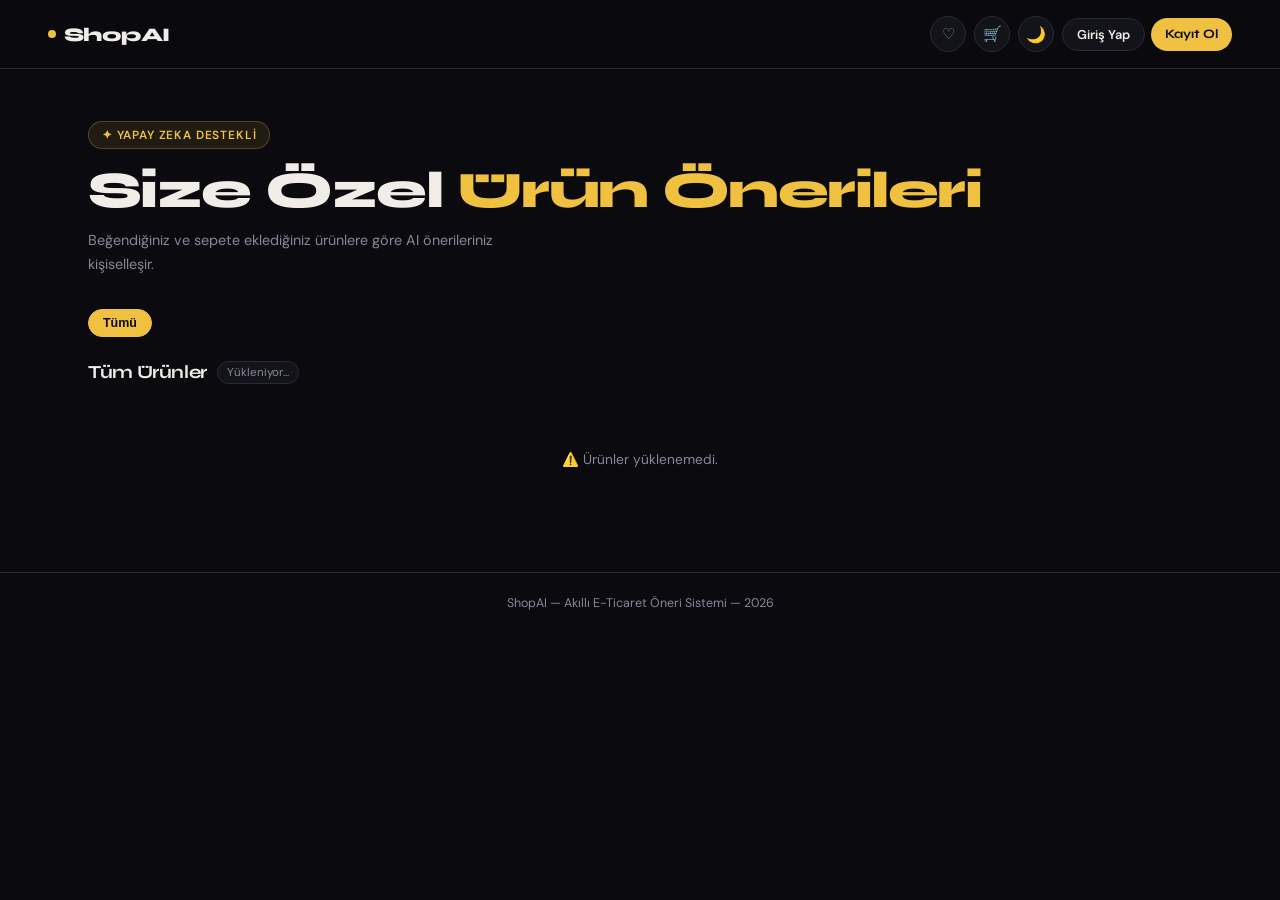
==== commit 61442837: "Update frontend: latest index.html" ====
--- a/frontend/index.html
+++ b/frontend/index.html
@@ -477,7 +477,7 @@
   "Spor Outdoor":"⚽","Çocuk":"👦","Anne & Bebek & Çocuk":"👶",
   "Otomobil ve Motosiklet":"🚗"};
 const emo=c=>EMOJI[c]||"📦";
-const esc=s=>String(s).replace(/[&<>"']/g,c=>({"&":"&amp;","<":"&lt;",">":"&gt;",'"':'&quot;',"'":"&#39;"}[c]));
+const esc=s=>String(s).replace(/[&<>"']/g,c=>({"&":"&amp;","<":"&lt;",">":"&gt;",'"':"&quot;","'":'&#39;'}[c]));
 const fmt=n=>`₺${Number(n).toLocaleString("tr-TR",{minimumFractionDigits:2})}`;
 
 // ── STORAGE ─────────────────────────────────────────────────────────────────
@@ -630,8 +630,8 @@
     merge(list);
     document.getElementById("allTitle").textContent=cat||"Tüm Ürünler";
     document.getElementById("allBadge").textContent=`${list.length} ürün`;
-    grid.innerHTML=list.length?list.map((p,i)=>cardHtml(p,i,"all")).join(""):"<div class='empty'>Bu kategoride ürün bulunamadı.</div>";
-  }catch(e){grid.innerHTML="<div class='empty'>⚠️ Ürünler yüklenemedi.</div>";}
+    grid.innerHTML=list.length?list.map((p,i)=>cardHtml(p,i,"all")).join(""):'<div class="empty">Bu kategoride ürün bulunamadı.</div>';
+  }catch(e){grid.innerHTML='<div class="empty">⚠️ Ürünler yüklenemedi.</div>';}
 }
 
 async function loadPersonalized(silent=false){
@@ -646,7 +646,7 @@
     if(!r.ok)throw new Error();
     const d=await r.json();const list=d.recommendations||d.products||d||[];
     merge(list);
-    if(!list.length){grid.innerHTML="<div class='empty'>Ürünleri beğen veya sepete ekle — sana özel öneriler göreceğiz! ❤️</div>";document.getElementById("recBadge").textContent="Kişiselleştirilmiş";return;}
+    if(!list.length){grid.innerHTML='<div class="empty">Ürünleri beğen veya sepete ekle — sana özel öneriler göreceğiz! ❤️</div>';document.getElementById("recBadge").textContent="Kişiselleştirilmiş";return;}
     const cats=[...new Set(list.map(p=>p.category).filter(Boolean))];
     document.getElementById("recBadge").textContent=`${list.length} öneri · ${cats.join(", ")}`;
     document.getElementById("heroTag").textContent=`✦ ${list.length} KİŞİSEL ÖNERİ`;
@@ -745,10 +745,10 @@
   document.getElementById("lcnt").textContent=`(${likedIds.length})`;
   document.getElementById("tcLiked").innerHTML=likedIds.length
     ?likedIds.map(id=>{const p=getP(id);if(!p)return"";return`<div class="pitem" onclick="closePanel();setTimeout(()=>openProd(${id}),60)">${thumb(p)}<div class="pinfo"><div class="piname">${esc(p.name)}</div><div class="piprice">${fmt(p.price)}</div></div><button class="prem" onclick="event.stopPropagation();removeLiked(${id})">✕</button></div>`;}).filter(Boolean).join("")
-    :"<div class="pempty">Henüz beğendiğiniz ürün yok.</div>";
+    :"<div class='pempty'>Henüz beğendiğiniz ürün yok.</div>";
   const entries=[...cartMap.entries()];
   document.getElementById("ccnt").textContent=`(${entries.length})`;
-  if(!entries.length){document.getElementById("tcCart").innerHTML="<div class="pempty">Sepetiniz boş.</div>";document.getElementById("cartFtr").style.display="none";return;}
+  if(!entries.length){document.getElementById("tcCart").innerHTML='<div class="pempty">Sepetiniz boş.</div>';document.getElementById("cartFtr").style.display="none";return;}
   let total=0;
   document.getElementById("tcCart").innerHTML=entries.map(([id,qty])=>{const p=getP(id);if(!p)return"";total+=Number(p.price)*qty;return`<div class="pitem" onclick="closePanel();setTimeout(()=>openProd(${id}),60)">${thumb(p)}<div class="pinfo"><div class="piname">${esc(p.name)}</div><div class="piprice">${fmt(p.price)}</div><div class="qty-row" onclick="event.stopPropagation()"><button class="qty-btn" onclick="updateQty(${id},-1)">−</button><span class="qty-val">${qty}</span><button class="qty-btn" onclick="updateQty(${id},+1)">+</button></div></div><button class="prem" onclick="event.stopPropagation();updateQty(${id},-999)">✕</button></div>`;}).filter(Boolean).join("");
   document.getElementById("totalPrice").textContent=fmt(total);document.getElementById("cartFtr").style.display="";
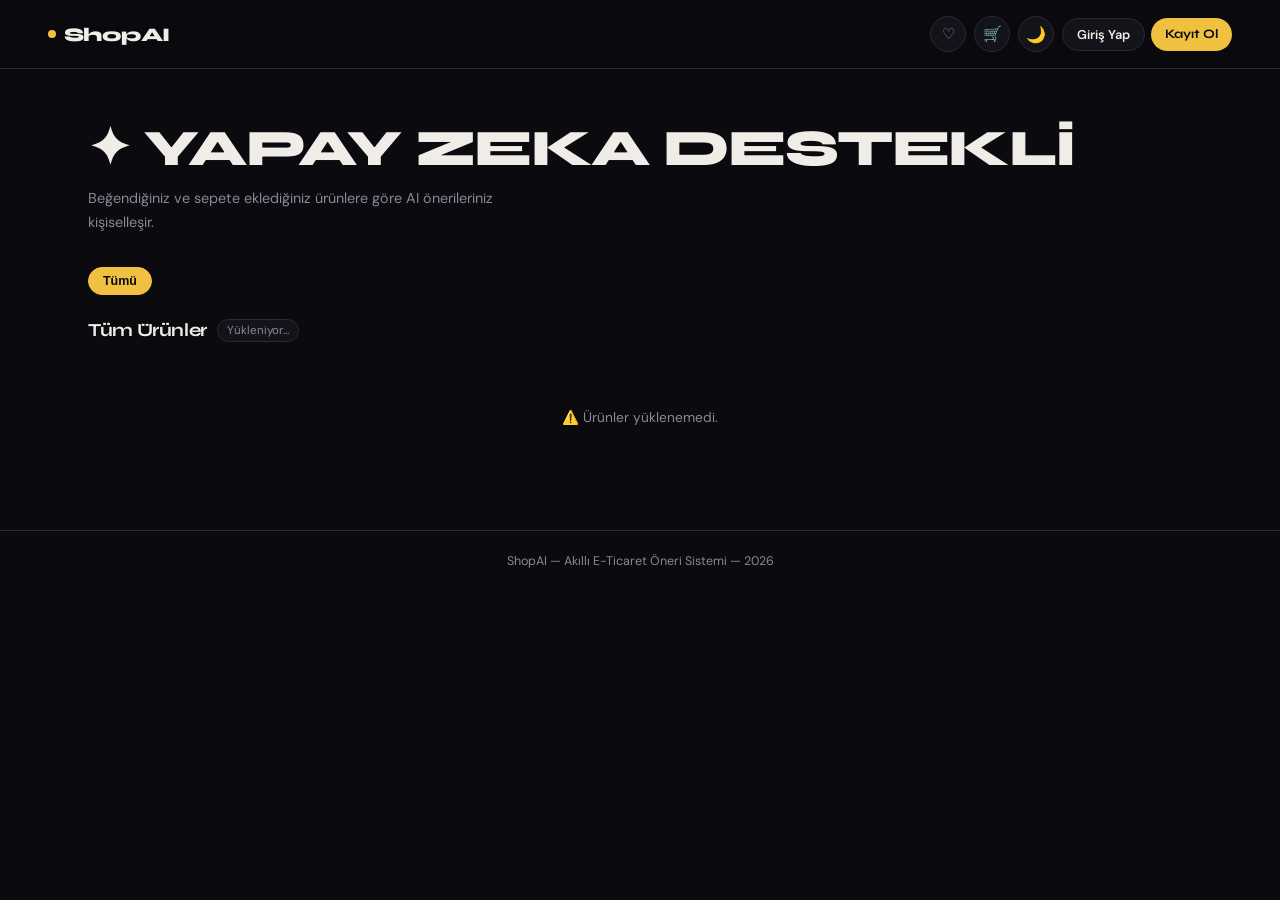
==== commit 481b90fd: "Update frontend: latest index.html" ====
--- a/frontend/index.html
+++ b/frontend/index.html
@@ -74,10 +74,6 @@
 
     /* ── HERO ── */
     .hero{padding:40px 24px 28px;max-width:1200px;margin:0 auto;}
-    .hero-tag{display:inline-flex;align-items:center;gap:8px;
-      background:rgba(240,192,64,.1);border:1px solid rgba(240,192,64,.25);
-      color:var(--accent);font-size:.74rem;font-weight:600;letter-spacing:.07em;
-      text-transform:uppercase;padding:5px 13px;border-radius:100px;margin-bottom:14px;}
     .hero h1{font-family:"Syne",sans-serif;font-size:clamp(1.7rem,5vw,3.2rem);
       font-weight:800;line-height:1.1;letter-spacing:-.03em;}
     .hero h1 span{color:var(--accent);}
@@ -285,7 +281,10 @@
     @keyframes pulse{0%,100%{opacity:1;transform:scale(1);}50%{opacity:.5;transform:scale(1.4);}}
     @keyframes fadeUp{from{opacity:0;transform:translateY(14px);}to{opacity:1;transform:translateY(0);}}
 
-    /* ── RESPONSIVE ── */
+    /* ── GLOBAL OVERFLOW FIX ── */
+    html,body{overflow-x:hidden;width:100%;}
+
+    /* ── RESPONSIVE: TABLET+ (640px ve üzeri) ── */
     @media(min-width:640px){
       header{padding:16px 48px;}
       .hero{padding:52px 48px 32px;}
@@ -295,9 +294,85 @@
       .card-body{padding:13px 14px 14px;}
       .card-name{font-size:.9rem;}
     }
+
+    /* ── RESPONSIVE: MOBİL (639px ve altı) ── */
+    @media(max-width:639px){
+      /* Header — hiçbir şey taşmasın */
+      header{
+        padding:10px 14px;
+        gap:8px;
+        min-height:54px;
+      }
+      .logo{font-size:1.05rem;gap:7px;}
+      .logo-dot{width:7px;height:7px;}
+      .hdr-right{gap:6px;}
+      .icon-btn{width:32px;height:32px;font-size:.85rem;}
+
+      /* Auth butonları — dar ekranda sadece ikonlar */
+      .btn-login{padding:6px 10px;font-size:.74rem;}
+      .btn-register{padding:6px 10px;font-size:.74rem;}
+
+      /* Giriş yapıldıysa chip küçülsün */
+      .chip-user{max-width:110px;padding:5px 9px;font-size:.74rem;}
+      .chip-av{width:20px;height:20px;font-size:.58rem;}
+
+      /* Hero */
+      .hero{padding:28px 16px 20px;}
+      .hero h1{font-size:clamp(1.5rem,7vw,2.2rem);letter-spacing:-.02em;}
+      .hero p{font-size:.84rem;max-width:100%;}
+      .hero-tag{font-size:.68rem;padding:4px 11px;}
+
+      /* Kategori barı */
+      .cat-bar{padding:0 16px 18px;gap:6px;}
+      .cat-pill{padding:5px 12px;font-size:.74rem;}
+
+      /* Section */
+      .section{padding:0 16px 40px;}
+      .sec-title{font-size:1.05rem;}
+
+      /* Grid — 2 kolon mobilde */
+      .grid{
+        grid-template-columns:repeat(2,1fr);
+        gap:10px;
+      }
+
+      /* Kart boyutları küçülsün */
+      .card-body{padding:9px 10px 11px;}
+      .card-name{font-size:.78rem;min-height:2.4em;}
+      .card-price{font-size:.82rem;margin-bottom:8px;}
+      .card-cat{font-size:.58rem;}
+      .score-badge{font-size:.58rem;padding:2px 5px;}
+      .btn-cart{font-size:.68rem;padding:6px 4px;min-height:30px;}
+      .btn-like{width:30px;min-width:30px;height:30px;font-size:.82rem;}
+
+      /* Panel tam ekran */
+      #panel{width:100vw;}
+
+      /* Modal tam uyum */
+      .mbox{padding:18px;border-radius:16px;}
+      .pmbox{max-width:100%;}
+      .ptitle{font-size:1.1rem;}
+      .pprice{font-size:1.1rem;}
+
+      /* Overlay padding artır — telefon keyboard */
+      .overlay{padding:12px;align-items:flex-end;}
+      .mbox{border-radius:20px 20px 0 0;max-height:95vh;}
+
+      /* Checkout */
+      .co-items{max-height:130px;}
+
+      /* Footer */
+      footer{padding:18px 16px;font-size:.74rem;}
+
+      /* Toast — dar ekran */
+      #toast{font-size:.78rem;padding:9px 16px;bottom:16px;}
+    }
+
+    /* ── ÇOK DAR EKRAN (380px ve altı) ── */
     @media(max-width:380px){
-      .grid{grid-template-columns:repeat(2,1fr);gap:10px;}
       .btn-register{display:none;}
+      .grid{gap:8px;}
+      .card-name{font-size:.74rem;}
     }
   </style>
 </head>
@@ -318,8 +393,7 @@
 </header>
 
 <div class="hero">
-  <div class="hero-tag" id="heroTag">✦ YAPAY ZEKA DESTEKLİ</div>
-  <h1>Size Özel <span>Ürün Önerileri</span></h1>
+  <h1 id="heroTag">Size Özel <span>Ürün Önerileri</span></h1>
   <p id="heroDesc">Beğendiğiniz ve sepete eklediğiniz ürünlere göre AI önerileriniz kişiselleşir.</p>
 </div>
 
@@ -569,6 +643,18 @@
     const d=await r.json();
     if(!r.ok)throw new Error(d.detail||"Giriş başarısız");
     saveSession(d.token,d.user_id,d.name);
+    // Giriş sonrası DB'deki beğenileri local'e ekle (mevcut local data kaybolmaz)
+    try{
+      const ir=await fetch("/api/v1/interactions/me",{headers:{Authorization:"Bearer "+d.token}});
+      if(ir.ok){
+        const id=await ir.json();
+        (id.interactions||[]).forEach(i=>{
+          if(i.interaction_type==="like")likedSet.add(i.product_id);
+          if(i.interaction_type==="cart"&&!cartMap.has(i.product_id))cartMap.set(i.product_id,1);
+        });
+        saveLikedCart();
+      }
+    }catch(_){}
     closeAuth();renderAuth();
     toast(`Hoş geldin, ${d.name}! 👋`,"ok");
     await Promise.all([loadAll(),fetchProfile()]);
@@ -607,10 +693,12 @@
 }
 
 function doLogout(){
-  clearSession();likedSet.clear();cartMap.clear();saveLikedCart();
+  clearSession();
+  // Liked ve cart local'de kalıyor — giriş yapınca geri yüklenir
   renderAuth();closePanel();updateBadges();
   document.getElementById("recSection").style.display="none";
-  document.getElementById("heroTag").textContent="✦ YAPAY ZEKA DESTEKLİ";
+  const htag=document.getElementById("heroTag");
+  if(htag)htag.textContent="Size Özel Ürün Önerileri";
   const desc=document.getElementById("heroDesc");
   if(desc)desc.textContent="Beğendiğiniz ve sepete eklediğiniz ürünlere göre AI önerileriniz kişiselleşir.";
   loadAllProducts();toast("Çıkış yapıldı.");
@@ -710,10 +798,9 @@
 
 // ── SEPET ────────────────────────────────────────────────────────────────────
 async function addToCart(id){
-  if(!token){toast("Sepete eklemek için giriş yapın.","err");openAuth("login");return;}
   cartMap.set(id,(cartMap.get(id)||0)+1);
   toast("Sepete eklendi 🛒","ok");saveLikedCart();updateBadges();renderPanel();
-  await interact(id,"cart");scheduleRefresh();
+  if(token){await interact(id,"cart");scheduleRefresh();}
 }
 function addToCartFromModal(){if(modalId)addToCart(modalId);}
 function updateQty(id,delta){
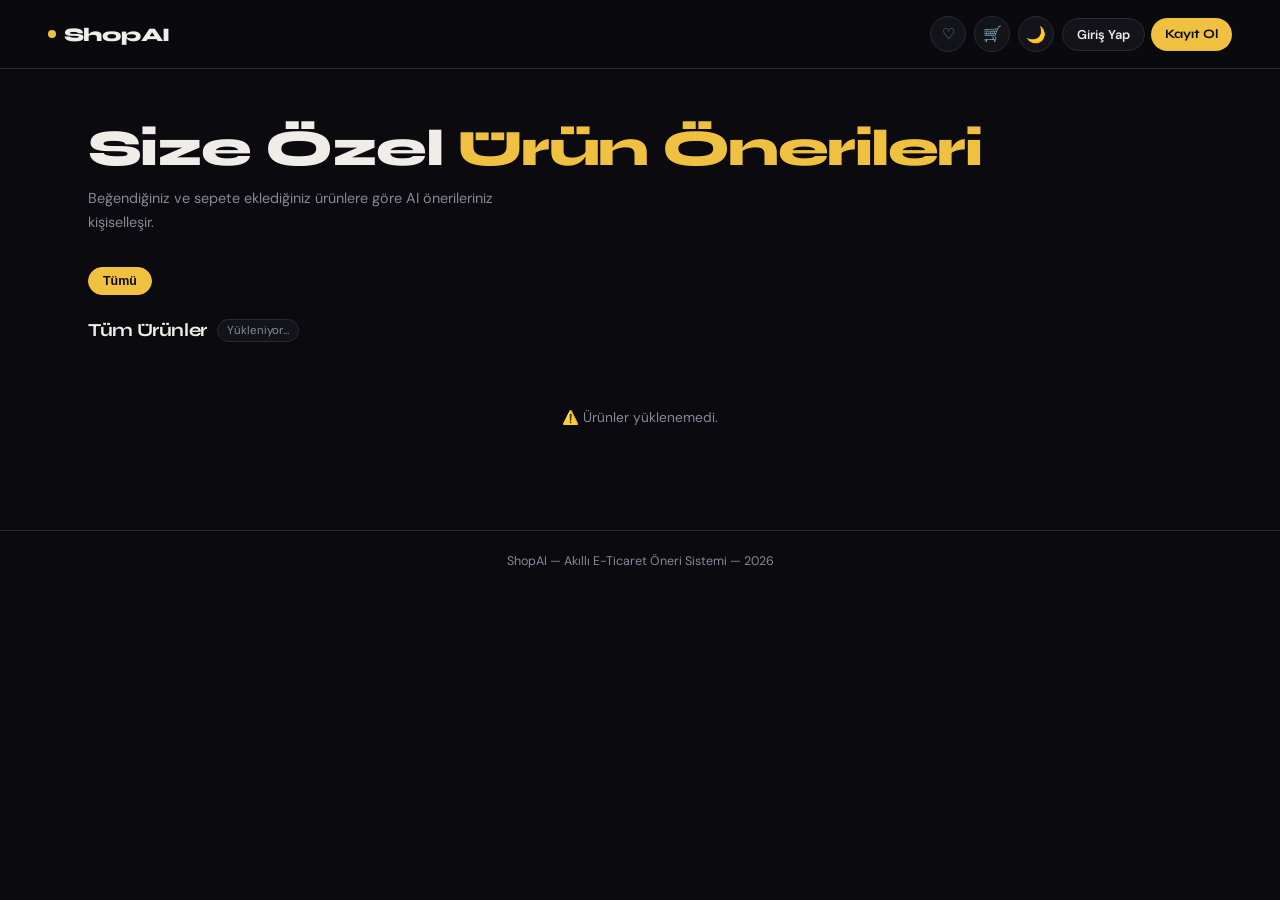
==== commit 6f4b441e: "Update frontend: latest index.html" ====
--- a/frontend/index.html
+++ b/frontend/index.html
@@ -697,8 +697,7 @@
   // Liked ve cart local'de kalıyor — giriş yapınca geri yüklenir
   renderAuth();closePanel();updateBadges();
   document.getElementById("recSection").style.display="none";
-  const htag=document.getElementById("heroTag");
-  if(htag)htag.textContent="Size Özel Ürün Önerileri";
+  // heroTag h1 sabit kalıyor
   const desc=document.getElementById("heroDesc");
   if(desc)desc.textContent="Beğendiğiniz ve sepete eklediğiniz ürünlere göre AI önerileriniz kişiselleşir.";
   loadAllProducts();toast("Çıkış yapıldı.");
@@ -737,7 +736,7 @@
     if(!list.length){grid.innerHTML='<div class="empty">Ürünleri beğen veya sepete ekle — sana özel öneriler göreceğiz! ❤️</div>';document.getElementById("recBadge").textContent="Kişiselleştirilmiş";return;}
     const cats=[...new Set(list.map(p=>p.category).filter(Boolean))];
     document.getElementById("recBadge").textContent=`${list.length} öneri · ${cats.join(", ")}`;
-    document.getElementById("heroTag").textContent=`✦ ${list.length} KİŞİSEL ÖNERİ`;
+    document.getElementById("recBadge").textContent=`${list.length} öneri · ${cats.join(", ")}`;
     grid.innerHTML=list.map((p,i)=>cardHtml(p,i,"rec")).join("");
   }catch(e){if(!silent)document.getElementById("recSection").style.display="none";}
   finally{grid.style.opacity="1";grid.style.pointerEvents="";if(updBadge)updBadge.style.display="none";}
@@ -886,8 +885,13 @@
 
 async function loadAll(){
   renderAuth();
-  if(token){document.getElementById("heroTag").textContent=`✦ HOŞ GELDİN, ${userName.split(" ")[0].toUpperCase()}!`;document.getElementById("recSection").style.display="";loadPersonalized(false);fetchProfile();}
-  else{document.getElementById("recSection").style.display="none";document.getElementById("heroTag").textContent="✦ YAPAY ZEKA DESTEKLİ";}
+  if(token){
+    document.getElementById("recSection").style.display="";
+    loadPersonalized(false);
+    fetchProfile();
+  } else {
+    document.getElementById("recSection").style.display="none";
+  }
   loadAllProducts();
 }
 
